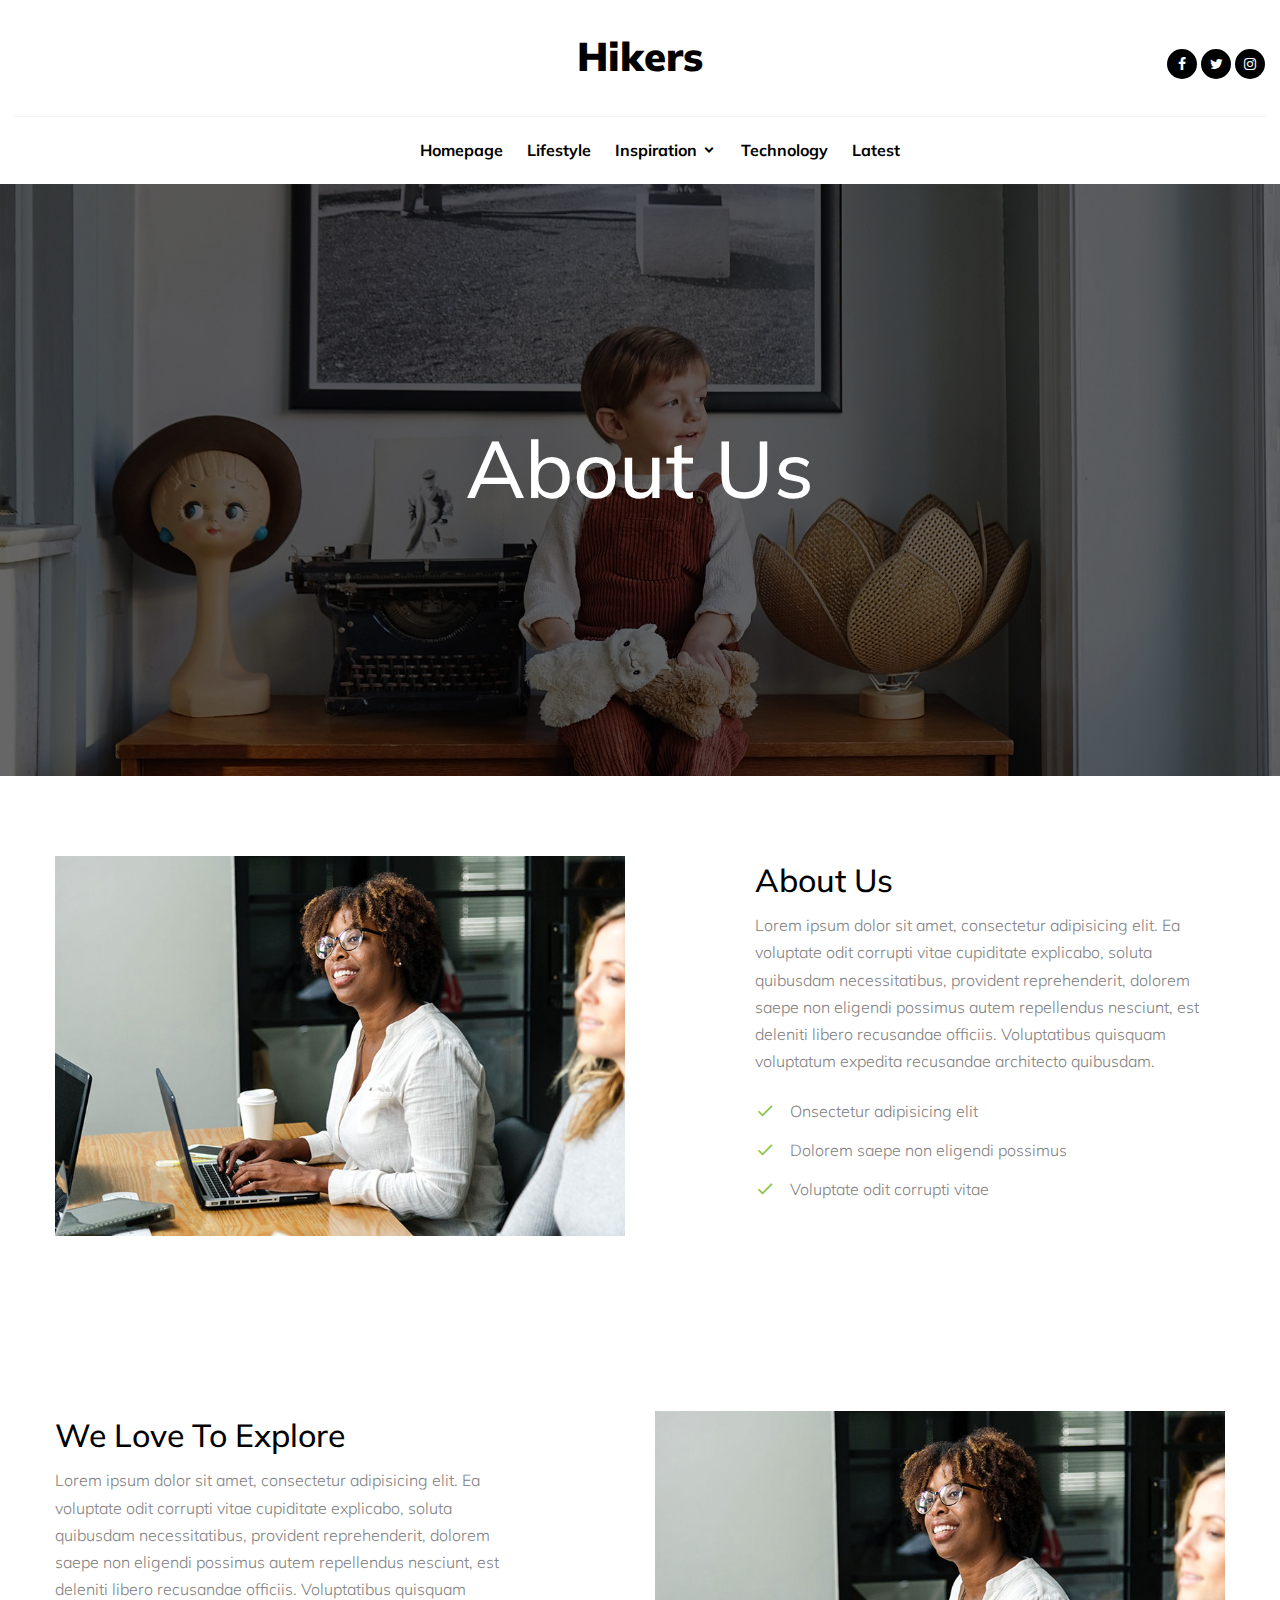
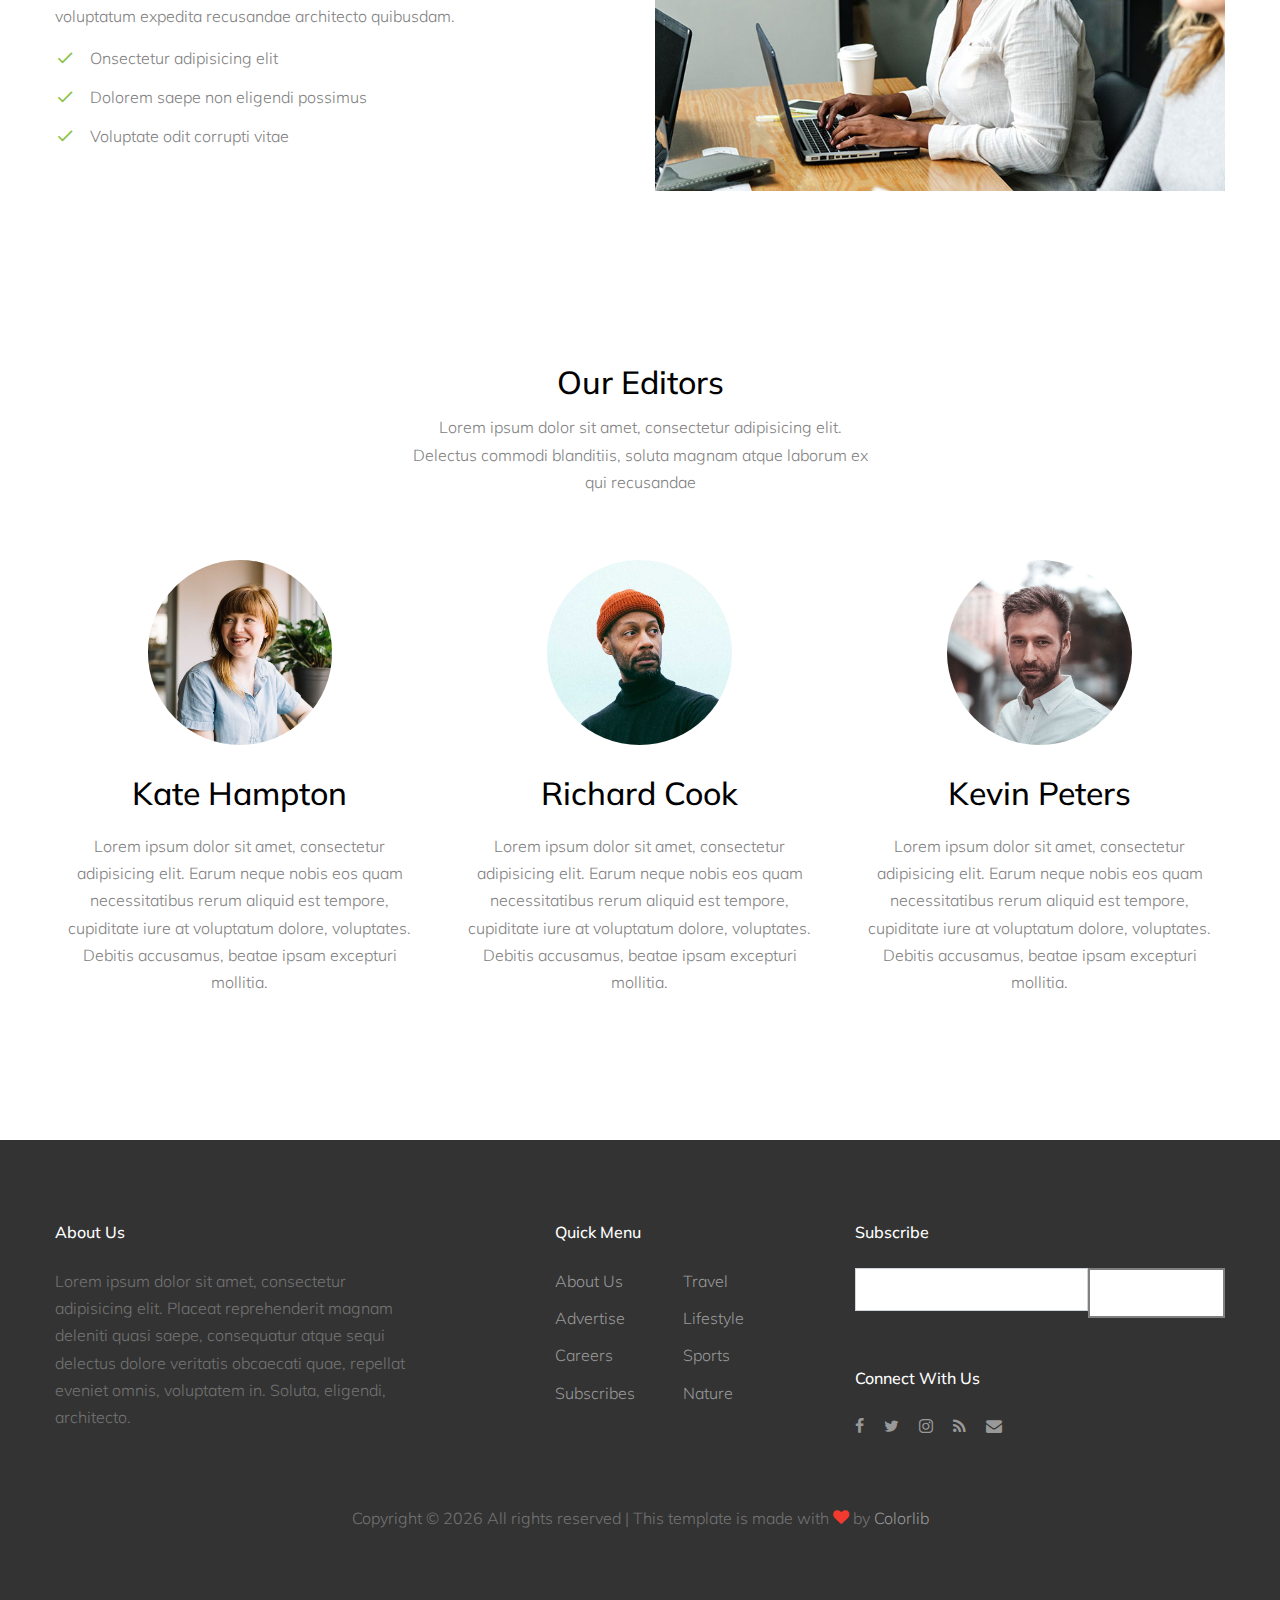
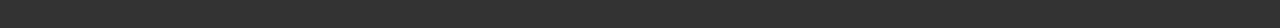
==== about.html @ ea0109ce "initial commit" ====
<!DOCTYPE html>
<html lang="en">
  <head>
    <title>Hikers Blog &mdash; Colorlib Website Template</title>
    <meta charset="utf-8">
    <meta name="viewport" content="width=device-width, initial-scale=1, shrink-to-fit=no">

    <link href="https://fonts.googleapis.com/css?family=Muli:300,400,700|Playfair+Display:400,700,900" rel="stylesheet">

    <link rel="stylesheet" href="fonts/icomoon/style.css">
    <link rel="stylesheet" href="css/bootstrap.min.css">
    <link rel="stylesheet" href="css/magnific-popup.css">
    <link rel="stylesheet" href="css/jquery-ui.css">
    <link rel="stylesheet" href="css/owl.carousel.min.css">
    <link rel="stylesheet" href="css/owl.theme.default.min.css">
    <link rel="stylesheet" href="css/bootstrap-datepicker.css">
    <link rel="stylesheet" href="fonts/flaticon/font/flaticon.css">
    <link rel="stylesheet" href="css/aos.css">

    <link rel="stylesheet" href="css/style.css">
  </head>
  <body>
  
  <div class="site-wrap">

    <div class="site-mobile-menu">
      <div class="site-mobile-menu-header">
        <div class="site-mobile-menu-close mt-3">
          <span class="icon-close2 js-menu-toggle"></span>
        </div>
      </div>
      <div class="site-mobile-menu-body"></div>
    </div>
    
    <header class="site-navbar pt-3" role="banner">
      <div class="container-fluid">
        <div class="row align-items-center">

          <div class="col-6 col-xl-6 logo">
            <h1 class="mb-0"><a href="index.html" class="text-black h2 mb-0">Hikers</a></h1>
          </div>
          
          <div class="col-6 mr-auto py-3 text-right" style="position: relative; top: 3px;">
            <div class="social-icons d-inline">
              <a href="#"><span class="icon-facebook"></span></a>
              <a href="#"><span class="icon-twitter"></span></a>
              <a href="#"><span class="icon-instagram"></span></a>
            </div>
            <a href="#" class="site-menu-toggle js-menu-toggle text-black d-inline-block d-xl-none"><span class="icon-menu h3"></span></a></div>
          </div>
          
          <div class="col-12 d-none d-xl-block border-top">
            <nav class="site-navigation text-center " role="navigation">

              <ul class="site-menu js-clone-nav mx-auto d-none d-lg-block mb-0">
                <li><a href="index.html">Homepage</a></li>
                <li><a href="category.html">Lifestyle</a></li>
                <li class="has-children">
                  <a href="category.html">Inspiration</a>
                  <ul class="dropdown">
                    <li><a href="category.html">Architect</a></li>
                    <li><a href="category.html">Minimal</a></li>
                    <li><a href="category.html">Interior</a></li>
                    <li><a href="category.html">Furniture</a></li>
                  </ul>
                </li>
                <li><a href="category.html">Technology</a></li>
                <li><a href="category.html">Latest</a></li>
              </ul>
            </nav>
          </div>
        </div>

      </div>
    </header>


    <div class="site-cover site-cover-sm same-height overlay single-page" style="background-image: url('images/hero_1.jpg');">
      <div class="container">
        <div class="row same-height justify-content-center">
          <div class="col-md-12 col-lg-10">
            <div class="post-entry text-center">
              <h1 class="mb-4">About Us</h1>
            </div>
          </div>
        </div>
      </div>
    </div>
    
    <div class="site-section">
      <div class="container">
        <div class="row">
          <div class="col-md-6">
            <img src="images/img_1.jpg" alt="Image" class="img-fluid">
          </div>
          <div class="col-md-5 ml-auto">
            <h2>About Us</h2>
            <p class="mb-4">Lorem ipsum dolor sit amet, consectetur adipisicing elit. Ea voluptate odit corrupti vitae cupiditate explicabo, soluta quibusdam necessitatibus, provident reprehenderit, dolorem saepe non eligendi possimus autem repellendus nesciunt, est deleniti libero recusandae officiis. Voluptatibus quisquam voluptatum expedita recusandae architecto quibusdam.</p>
            
            <ul class="ul-check list-unstyled success">
              <li>Onsectetur adipisicing elit</li>
              <li>Dolorem saepe non eligendi possimus</li>
              <li>Voluptate odit corrupti vitae</li>
            </ul>
          </div>
        </div>
      </div>
    </div>

    <div class="site-section">
      <div class="container">
        <div class="row">
          <div class="col-md-6 order-md-2">
            <img src="images/img_1.jpg" alt="Image" class="img-fluid">
          </div>
          <div class="col-md-5 mr-auto order-md-1">
            <h2>We Love To Explore</h2>
            <p>Lorem ipsum dolor sit amet, consectetur adipisicing elit. Ea voluptate odit corrupti vitae cupiditate explicabo, soluta quibusdam necessitatibus, provident reprehenderit, dolorem saepe non eligendi possimus autem repellendus nesciunt, est deleniti libero recusandae officiis. Voluptatibus quisquam voluptatum expedita recusandae architecto quibusdam.</p>
            <ul class="ul-check list-unstyled success">
              <li>Onsectetur adipisicing elit</li>
              <li>Dolorem saepe non eligendi possimus</li>
              <li>Voluptate odit corrupti vitae</li>
            </ul>
          </div>
        </div>
      </div>
    </div>

    <div class="site-section">
      <div class="container">
        <div class="row mb-5 justify-content-center">
          <div class="col-md-5 text-center">
            <h2>Our Editors</h2>
            <p>Lorem ipsum dolor sit amet, consectetur adipisicing elit. Delectus commodi blanditiis, soluta magnam atque laborum ex qui recusandae</p>
          </div>
        </div>
        <div class="row">
          <div class="col-md-6 col-lg-4 mb-5 text-center">
            <img src="images/person_1.jpg" alt="Image" class="img-fluid w-50 rounded-circle mb-4">
            <h2 class="mb-3">Kate Hampton</h2>
            <p>Lorem ipsum dolor sit amet, consectetur adipisicing elit. Earum neque nobis eos quam necessitatibus rerum aliquid est tempore, cupiditate iure at voluptatum dolore, voluptates. Debitis accusamus, beatae ipsam excepturi mollitia.</p>
          </div>

          <div class="col-md-6 col-lg-4 mb-5 text-center">
            <img src="images/person_2.jpg" alt="Image" class="img-fluid w-50 rounded-circle mb-4">
            <h2 class="mb-3">Richard Cook</h2>
            <p>Lorem ipsum dolor sit amet, consectetur adipisicing elit. Earum neque nobis eos quam necessitatibus rerum aliquid est tempore, cupiditate iure at voluptatum dolore, voluptates. Debitis accusamus, beatae ipsam excepturi mollitia.</p>
          </div>

          <div class="col-md-6 col-lg-4 mb-5 text-center">
            <img src="images/person_3.jpg" alt="Image" class="img-fluid w-50 rounded-circle mb-4">
            <h2 class="mb-3">Kevin Peters</h2>
            <p>Lorem ipsum dolor sit amet, consectetur adipisicing elit. Earum neque nobis eos quam necessitatibus rerum aliquid est tempore, cupiditate iure at voluptatum dolore, voluptates. Debitis accusamus, beatae ipsam excepturi mollitia.</p>
          </div>
        </div>
      </div>
    </div>
    
    <div class="site-footer">
      <div class="container">
        <div class="row mb-5">
          <div class="col-md-4">
            <h3 class="footer-heading mb-4">About Us</h3>
            <p>Lorem ipsum dolor sit amet, consectetur adipisicing elit. Placeat reprehenderit magnam deleniti quasi saepe, consequatur atque sequi delectus dolore veritatis obcaecati quae, repellat eveniet omnis, voluptatem in. Soluta, eligendi, architecto.</p>
          </div>
          <div class="col-md-3 ml-auto">
            <h3 class="footer-heading mb-4">Quick Menu</h3>
            <ul class="list-unstyled float-left mr-5">
              <li><a href="#">About Us</a></li>
              <li><a href="#">Advertise</a></li>
              <li><a href="#">Careers</a></li>
              <li><a href="#">Subscribes</a></li>
            </ul>
            <ul class="list-unstyled float-left">
              <li><a href="#">Travel</a></li>
              <li><a href="#">Lifestyle</a></li>
              <li><a href="#">Sports</a></li>
              <li><a href="#">Nature</a></li>
            </ul>
          </div>
          <div class="col-md-4">
            <div class="mb-5">
              <h3 class="footer-heading mb-4">Subscribe</h3>
              <form action="" method="post" class="form-footer-subscribe">
                <div class="form-group d-flex">
                  <input type="text" class="form-control">
                  <input type="submit" class="btn btn-primary text-white" value="Subscribe">
                </div>
              </form>
            </div>

            <div>
              <h3 class="footer-heading mb-4">Connect With Us</h3>
              <p>
                <a href="#"><span class="icon-facebook pt-2 pr-2 pb-2 pl-0"></span></a>
                <a href="#"><span class="icon-twitter p-2"></span></a>
                <a href="#"><span class="icon-instagram p-2"></span></a>
                <a href="#"><span class="icon-rss p-2"></span></a>
                <a href="#"><span class="icon-envelope p-2"></span></a>
              </p>
            </div>
          </div>
        </div>
        <div class="row">
          <div class="col-12 text-center">
            <p>
              <!-- Link back to Colorlib can't be removed. Template is licensed under CC BY 3.0. -->
              Copyright &copy; <script>document.write(new Date().getFullYear());</script> All rights reserved | This template is made with <i class="icon-heart text-danger" aria-hidden="true"></i> by <a href="https://colorlib.com" target="_blank" >Colorlib</a>
              <!-- Link back to Colorlib can't be removed. Template is licensed under CC BY 3.0. -->
              </p>
          </div>
        </div>
      </div>
    </div>
    
  </div>

  <script src="js/jquery-3.3.1.min.js"></script>
  <script src="js/jquery-migrate-3.0.1.min.js"></script>
  <script src="js/jquery-ui.js"></script>
  <script src="js/popper.min.js"></script>
  <script src="js/bootstrap.min.js"></script>
  <script src="js/owl.carousel.min.js"></script>
  <script src="js/jquery.stellar.min.js"></script>
  <script src="js/jquery.countdown.min.js"></script>
  <script src="js/jquery.magnific-popup.min.js"></script>
  <script src="js/bootstrap-datepicker.min.js"></script>
  <script src="js/aos.js"></script>

  <script src="js/main.js"></script>
    
  </body>
</html>
---- fonts/icomoon/style.css ----
@font-face {
  font-family: 'icomoon';
  src:  url('fonts/icomoon.eot?10si43');
  src:  url('fonts/icomoon.eot?10si43#iefix') format('embedded-opentype'),
    url('fonts/icomoon.ttf?10si43') format('truetype'),
    url('fonts/icomoon.woff?10si43') format('woff'),
    url('fonts/icomoon.svg?10si43#icomoon') format('svg');
  font-weight: normal;
  font-style: normal;
}

[class^="icon-"], [class*=" icon-"] {
  /* use !important to prevent issues with browser extensions that change fonts */
  font-family: 'icomoon' !important;
  speak: none;
  font-style: normal;
  font-weight: normal;
  font-variant: normal;
  text-transform: none;
  line-height: 1;

  /* Better Font Rendering =========== */
  -webkit-font-smoothing: antialiased;
  -moz-osx-font-smoothing: grayscale;
}

.icon-asterisk:before {
  content: "\f069";
}
.icon-plus:before {
  content: "\f067";
}
.icon-question:before {
  content: "\f128";
}
.icon-minus:before {
  content: "\f068";
}
.icon-glass:before {
  content: "\f000";
}
.icon-music:before {
  content: "\f001";
}
.icon-search:before {
  content: "\f002";
}
.icon-envelope-o:before {
  content: "\f003";
}
.icon-heart:before {
  content: "\f004";
}
.icon-star:before {
  content: "\f005";
}
.icon-star-o:before {
  content: "\f006";
}
.icon-user:before {
  content: "\f007";
}
.icon-film:before {
  content: "\f008";
}
.icon-th-large:before {
  content: "\f009";
}
.icon-th:before {
  content: "\f00a";
}
.icon-th-list:before {
  content: "\f00b";
}
.icon-check:before {
  content: "\f00c";
}
.icon-close:before {
  content: "\f00d";
}
.icon-remove:before {
  content: "\f00d";
}
.icon-times:before {
  content: "\f00d";
}
.icon-search-plus:before {
  content: "\f00e";
}
.icon-search-minus:before {
  content: "\f010";
}
.icon-power-off:before {
  content: "\f011";
}
.icon-signal:before {
  content: "\f012";
}
.icon-cog:before {
  content: "\f013";
}
.icon-gear:before {
  content: "\f013";
}
.icon-trash-o:before {
  content: "\f014";
}
.icon-home:before {
  content: "\f015";
}
.icon-file-o:before {
  content: "\f016";
}
.icon-clock-o:before {
  content: "\f017";
}
.icon-road:before {
  content: "\f018";
}
.icon-download:before {
  content: "\f019";
}
.icon-arrow-circle-o-down:before {
  content: "\f01a";
}
.icon-arrow-circle-o-up:before {
  content: "\f01b";
}
.icon-inbox:before {
  content: "\f01c";
}
.icon-play-circle-o:before {
  content: "\f01d";
}
.icon-repeat:before {
  content: "\f01e";
}
.icon-rotate-right:before {
  content: "\f01e";
}
.icon-refresh:before {
  content: "\f021";
}
.icon-list-alt:before {
  content: "\f022";
}
.icon-lock:before {
  content: "\f023";
}
.icon-flag:before {
  content: "\f024";
}
.icon-headphones:before {
  content: "\f025";
}
.icon-volume-off:before {
  content: "\f026";
}
.icon-volume-down:before {
  content: "\f027";
}
.icon-volume-up:before {
  content: "\f028";
}
.icon-qrcode:before {
  content: "\f029";
}
.icon-barcode:before {
  content: "\f02a";
}
.icon-tag:before {
  content: "\f02b";
}
.icon-tags:before {
  content: "\f02c";
}
.icon-book:before {
  content: "\f02d";
}
.icon-bookmark:before {
  content: "\f02e";
}
.icon-print:before {
  content: "\f02f";
}
.icon-camera:before {
  content: "\f030";
}
.icon-font:before {
  content: "\f031";
}
.icon-bold:before {
  content: "\f032";
}
.icon-italic:before {
  content: "\f033";
}
.icon-text-height:before {
  content: "\f034";
}
.icon-text-width:before {
  content: "\f035";
}
.icon-align-left:before {
  content: "\f036";
}
.icon-align-center:before {
  content: "\f037";
}
.icon-align-right:before {
  content: "\f038";
}
.icon-align-justify:before {
  content: "\f039";
}
.icon-list:before {
  content: "\f03a";
}
.icon-dedent:before {
  content: "\f03b";
}
.icon-outdent:before {
  content: "\f03b";
}
.icon-indent:before {
  content: "\f03c";
}
.icon-video-camera:before {
  content: "\f03d";
}
.icon-image:before {
  content: "\f03e";
}
.icon-photo:before {
  content: "\f03e";
}
.icon-picture-o:before {
  content: "\f03e";
}
.icon-pencil:before {
  content: "\f040";
}
.icon-map-marker:before {
  content: "\f041";
}
.icon-adjust:before {
  content: "\f042";
}
.icon-tint:before {
  content: "\f043";
}
.icon-edit:before {
  content: "\f044";
}
.icon-pencil-square-o:before {
  content: "\f044";
}
.icon-share-square-o:before {
  content: "\f045";
}
.icon-check-square-o:before {
  content: "\f046";
}
.icon-arrows:before {
  content: "\f047";
}
.icon-step-backward:before {
  content: "\f048";
}
.icon-fast-backward:before {
  content: "\f049";
}
.icon-backward:before {
  content: "\f04a";
}
.icon-play:before {
  content: "\f04b";
}
.icon-pause:before {
  content: "\f04c";
}
.icon-stop:before {
  content: "\f04d";
}
.icon-forward:before {
  content: "\f04e";
}
.icon-fast-forward:before {
  content: "\f050";
}
.icon-step-forward:before {
  content: "\f051";
}
.icon-eject:before {
  content: "\f052";
}
.icon-chevron-left:before {
  content: "\f053";
}
.icon-chevron-right:before {
  content: "\f054";
}
.icon-plus-circle:before {
  content: "\f055";
}
.icon-minus-circle:before {
  content: "\f056";
}
.icon-times-circle:before {
  content: "\f057";
}
.icon-check-circle:before {
  content: "\f058";
}
.icon-question-circle:before {
  content: "\f059";
}
.icon-info-circle:before {
  content: "\f05a";
}
.icon-crosshairs:before {
  content: "\f05b";
}
.icon-times-circle-o:before {
  content: "\f05c";
}
.icon-check-circle-o:before {
  content: "\f05d";
}
.icon-ban:before {
  content: "\f05e";
}
.icon-arrow-left:before {
  content: "\f060";
}
.icon-arrow-right:before {
  content: "\f061";
}
.icon-arrow-up:before {
  content: "\f062";
}
.icon-arrow-down:before {
  content: "\f063";
}
.icon-mail-forward:before {
  content: "\f064";
}
.icon-share:before {
  content: "\f064";
}
.icon-expand:before {
  content: "\f065";
}
.icon-compress:before {
  content: "\f066";
}
.icon-exclamation-circle:before {
  content: "\f06a";
}
.icon-gift:before {
  content: "\f06b";
}
.icon-leaf:before {
  content: "\f06c";
}
.icon-fire:before {
  content: "\f06d";
}
.icon-eye:before {
  content: "\f06e";
}
.icon-eye-slash:before {
  content: "\f070";
}
.icon-exclamation-triangle:before {
  content: "\f071";
}
.icon-warning:before {
  content: "\f071";
}
.icon-plane:before {
  content: "\f072";
}
.icon-calendar:before {
  content: "\f073";
}
.icon-random:before {
  content: "\f074";
}
.icon-comment:before {
  content: "\f075";
}
.icon-magnet:before {
  content: "\f076";
}
.icon-chevron-up:before {
  content: "\f077";
}
.icon-chevron-down:before {
  content: "\f078";
}
.icon-retweet:before {
  content: "\f079";
}
.icon-shopping-cart:before {
  content: "\f07a";
}
.icon-folder:before {
  content: "\f07b";
}
.icon-folder-open:before {
  content: "\f07c";
}
.icon-arrows-v:before {
  content: "\f07d";
}
.icon-arrows-h:before {
  content: "\f07e";
}
.icon-bar-chart:before {
  content: "\f080";
}
.icon-bar-chart-o:before {
  content: "\f080";
}
.icon-twitter-square:before {
  content: "\f081";
}
.icon-facebook-square:before {
  content: "\f082";
}
.icon-camera-retro:before {
  content: "\f083";
}
.icon-key:before {
  content: "\f084";
}
.icon-cogs:before {
  content: "\f085";
}
.icon-gears:before {
  content: "\f085";
}
.icon-comments:before {
  content: "\f086";
}
.icon-thumbs-o-up:before {
  content: "\f087";
}
.icon-thumbs-o-down:before {
  content: "\f088";
}
.icon-star-half:before {
  content: "\f089";
}
.icon-heart-o:before {
  content: "\f08a";
}
.icon-sign-out:before {
  content: "\f08b";
}
.icon-linkedin-square:before {
  content: "\f08c";
}
.icon-thumb-tack:before {
  content: "\f08d";
}
.icon-external-link:before {
  content: "\f08e";
}
.icon-sign-in:before {
  content: "\f090";
}
.icon-trophy:before {
  content: "\f091";
}
.icon-github-square:before {
  content: "\f092";
}
.icon-upload:before {
  content: "\f093";
}
.icon-lemon-o:before {
  content: "\f094";
}
.icon-phone:before {
  content: "\f095";
}
.icon-square-o:before {
  content: "\f096";
}
.icon-bookmark-o:before {
  content: "\f097";
}
.icon-phone-square:before {
  content: "\f098";
}
.icon-twitter:before {
  content: "\f099";
}
.icon-facebook:before {
  content: "\f09a";
}
.icon-facebook-f:before {
  content: "\f09a";
}
.icon-github:before {
  content: "\f09b";
}
.icon-unlock:before {
  content: "\f09c";
}
.icon-credit-card:before {
  content: "\f09d";
}
.icon-feed:before {
  content: "\f09e";
}
.icon-rss:before {
  content: "\f09e";
}
.icon-hdd-o:before {
  content: "\f0a0";
}
.icon-bullhorn:before {
  content: "\f0a1";
}
.icon-bell-o:before {
  content: "\f0a2";
}
.icon-certificate:before {
  content: "\f0a3";
}
.icon-hand-o-right:before {
  content: "\f0a4";
}
.icon-hand-o-left:before {
  content: "\f0a5";
}
.icon-hand-o-up:before {
  content: "\f0a6";
}
.icon-hand-o-down:before {
  content: "\f0a7";
}
.icon-arrow-circle-left:before {
  content: "\f0a8";
}
.icon-arrow-circle-right:before {
  content: "\f0a9";
}
.icon-arrow-circle-up:before {
  content: "\f0aa";
}
.icon-arrow-circle-down:before {
  content: "\f0ab";
}
.icon-globe:before {
  content: "\f0ac";
}
.icon-wrench:before {
  content: "\f0ad";
}
.icon-tasks:before {
  content: "\f0ae";
}
.icon-filter:before {
  content: "\f0b0";
}
.icon-briefcase:before {
  content: "\f0b1";
}
.icon-arrows-alt:before {
  content: "\f0b2";
}
.icon-group:before {
  content: "\f0c0";
}
.icon-users:before {
  content: "\f0c0";
}
.icon-chain:before {
  content: "\f0c1";
}
.icon-link:before {
  content: "\f0c1";
}
.icon-cloud:before {
  content: "\f0c2";
}
.icon-flask:before {
  content: "\f0c3";
}
.icon-cut:before {
  content: "\f0c4";
}
.icon-scissors:before {
  content: "\f0c4";
}
.icon-copy:before {
  content: "\f0c5";
}
.icon-files-o:before {
  content: "\f0c5";
}
.icon-paperclip:before {
  content: "\f0c6";
}
.icon-floppy-o:before {
  content: "\f0c7";
}
.icon-save:before {
  content: "\f0c7";
}
.icon-square:before {
  content: "\f0c8";
}
.icon-bars:before {
  content: "\f0c9";
}
.icon-navicon:before {
  content: "\f0c9";
}
.icon-reorder:before {
  content: "\f0c9";
}
.icon-list-ul:before {
  content: "\f0ca";
}
.icon-list-ol:before {
  content: "\f0cb";
}
.icon-strikethrough:before {
  content: "\f0cc";
}
.icon-underline:before {
  content: "\f0cd";
}
.icon-table:before {
  content: "\f0ce";
}
.icon-magic:before {
  content: "\f0d0";
}
.icon-truck:before {
  content: "\f0d1";
}
.icon-pinterest:before {
  content: "\f0d2";
}
.icon-pinterest-square:before {
  content: "\f0d3";
}
.icon-google-plus-square:before {
  content: "\f0d4";
}
.icon-google-plus:before {
  content: "\f0d5";
}
.icon-money:before {
  content: "\f0d6";
}
.icon-caret-down:before {
  content: "\f0d7";
}
.icon-caret-up:before {
  content: "\f0d8";
}
.icon-caret-left:before {
  content: "\f0d9";
}
.icon-caret-right:before {
  content: "\f0da";
}
.icon-columns:before {
  content: "\f0db";
}
.icon-sort:before {
  content: "\f0dc";
}
.icon-unsorted:before {
  content: "\f0dc";
}
.icon-sort-desc:before {
  content: "\f0dd";
}
.icon-sort-down:before {
  content: "\f0dd";
}
.icon-sort-asc:before {
  content: "\f0de";
}
.icon-sort-up:before {
  content: "\f0de";
}
.icon-envelope:before {
  content: "\f0e0";
}
.icon-linkedin:before {
  content: "\f0e1";
}
.icon-rotate-left:before {
  content: "\f0e2";
}
.icon-undo:before {
  content: "\f0e2";
}
.icon-gavel:before {
  content: "\f0e3";
}
.icon-legal:before {
  content: "\f0e3";
}
.icon-dashboard:before {
  content: "\f0e4";
}
.icon-tachometer:before {
  content: "\f0e4";
}
.icon-comment-o:before {
  content: "\f0e5";
}
.icon-comments-o:before {
  content: "\f0e6";
}
.icon-bolt:before {
  content: "\f0e7";
}
.icon-flash:before {
  content: "\f0e7";
}
.icon-sitemap:before {
  content: "\f0e8";
}
.icon-umbrella:before {
  content: "\f0e9";
}
.icon-clipboard:before {
  content: "\f0ea";
}
.icon-paste:before {
  content: "\f0ea";
}
.icon-lightbulb-o:before {
  content: "\f0eb";
}
.icon-exchange:before {
  content: "\f0ec";
}
.icon-cloud-download:before {
  content: "\f0ed";
}
.icon-cloud-upload:before {
  content: "\f0ee";
}
.icon-user-md:before {
  content: "\f0f0";
}
.icon-stethoscope:before {
  content: "\f0f1";
}
.icon-suitcase:before {
  content: "\f0f2";
}
.icon-bell:before {
  content: "\f0f3";
}
.icon-coffee:before {
  content: "\f0f4";
}
.icon-cutlery:before {
  content: "\f0f5";
}
.icon-file-text-o:before {
  content: "\f0f6";
}
.icon-building-o:before {
  content: "\f0f7";
}
.icon-hospital-o:before {
  content: "\f0f8";
}
.icon-ambulance:before {
  content: "\f0f9";
}
.icon-medkit:before {
  content: "\f0fa";
}
.icon-fighter-jet:before {
  content: "\f0fb";
}
.icon-beer:before {
  content: "\f0fc";
}
.icon-h-square:before {
  content: "\f0fd";
}
.icon-plus-square:before {
  content: "\f0fe";
}
.icon-angle-double-left:before {
  content: "\f100";
}
.icon-angle-double-right:before {
  content: "\f101";
}
.icon-angle-double-up:before {
  content: "\f102";
}
.icon-angle-double-down:before {
  content: "\f103";
}
.icon-angle-left:before {
  content: "\f104";
}
.icon-angle-right:before {
  content: "\f105";
}
.icon-angle-up:before {
  content: "\f106";
}
.icon-angle-down:before {
  content: "\f107";
}
.icon-desktop:before {
  content: "\f108";
}
.icon-laptop:before {
  content: "\f109";
}
.icon-tablet:before {
  content: "\f10a";
}
.icon-mobile:before {
  content: "\f10b";
}
.icon-mobile-phone:before {
  content: "\f10b";
}
.icon-circle-o:before {
  content: "\f10c";
}
.icon-quote-left:before {
  content: "\f10d";
}
.icon-quote-right:before {
  content: "\f10e";
}
.icon-spinner:before {
  content: "\f110";
}
.icon-circle:before {
  content: "\f111";
}
.icon-mail-reply:before {
  content: "\f112";
}
.icon-reply:before {
  content: "\f112";
}
.icon-github-alt:before {
  content: "\f113";
}
.icon-folder-o:before {
  content: "\f114";
}
.icon-folder-open-o:before {
  content: "\f115";
}
.icon-smile-o:before {
  content: "\f118";
}
.icon-frown-o:before {
  content: "\f119";
}
.icon-meh-o:before {
  content: "\f11a";
}
.icon-gamepad:before {
  content: "\f11b";
}
.icon-keyboard-o:before {
  content: "\f11c";
}
.icon-flag-o:before {
  content: "\f11d";
}
.icon-flag-checkered:before {
  content: "\f11e";
}
.icon-terminal:before {
  content: "\f120";
}
.icon-code:before {
  content: "\f121";
}
.icon-mail-reply-all:before {
  content: "\f122";
}
.icon-reply-all:before {
  content: "\f122";
}
.icon-star-half-empty:before {
  content: "\f123";
}
.icon-star-half-full:before {
  content: "\f123";
}
.icon-star-half-o:before {
  content: "\f123";
}
.icon-location-arrow:before {
  content: "\f124";
}
.icon-crop:before {
  content: "\f125";
}
.icon-code-fork:before {
  content: "\f126";
}
.icon-chain-broken:before {
  content: "\f127";
}
.icon-unlink:before {
  content: "\f127";
}
.icon-info:before {
  content: "\f129";
}
.icon-exclamation:before {
  content: "\f12a";
}
.icon-superscript:before {
  content: "\f12b";
}
.icon-subscript:before {
  content: "\f12c";
}
.icon-eraser:before {
  content: "\f12d";
}
.icon-puzzle-piece:before {
  content: "\f12e";
}
.icon-microphone:before {
  content: "\f130";
}
.icon-microphone-slash:before {
  content: "\f131";
}
.icon-shield:before {
  content: "\f132";
}
.icon-calendar-o:before {
  content: "\f133";
}
.icon-fire-extinguisher:before {
  content: "\f134";
}
.icon-rocket:before {
  content: "\f135";
}
.icon-maxcdn:before {
  content: "\f136";
}
.icon-chevron-circle-left:before {
  content: "\f137";
}
.icon-chevron-circle-right:before {
  content: "\f138";
}
.icon-chevron-circle-up:before {
  content: "\f139";
}
.icon-chevron-circle-down:before {
  content: "\f13a";
}
.icon-html5:before {
  content: "\f13b";
}
.icon-css3:before {
  content: "\f13c";
}
.icon-anchor:before {
  content: "\f13d";
}
.icon-unlock-alt:before {
  content: "\f13e";
}
.icon-bullseye:before {
  content: "\f140";
}
.icon-ellipsis-h:before {
  content: "\f141";
}
.icon-ellipsis-v:before {
  content: "\f142";
}
.icon-rss-square:before {
  content: "\f143";
}
.icon-play-circle:before {
  content: "\f144";
}
.icon-ticket:before {
  content: "\f145";
}
.icon-minus-square:before {
  content: "\f146";
}
.icon-minus-square-o:before {
  content: "\f147";
}
.icon-level-up:before {
  content: "\f148";
}
.icon-level-down:before {
  content: "\f149";
}
.icon-check-square:before {
  content: "\f14a";
}
.icon-pencil-square:before {
  content: "\f14b";
}
.icon-external-link-square:before {
  content: "\f14c";
}
.icon-share-square:before {
  content: "\f14d";
}
.icon-compass:before {
  content: "\f14e";
}
.icon-caret-square-o-down:before {
  content: "\f150";
}
.icon-toggle-down:before {
  content: "\f150";
}
.icon-caret-square-o-up:before {
  content: "\f151";
}
.icon-toggle-up:before {
  content: "\f151";
}
.icon-caret-square-o-right:before {
  content: "\f152";
}
.icon-toggle-right:before {
  content: "\f152";
}
.icon-eur:before {
  content: "\f153";
}
.icon-euro:before {
  content: "\f153";
}
.icon-gbp:before {
  content: "\f154";
}
.icon-dollar:before {
  content: "\f155";
}
.icon-usd:before {
  content: "\f155";
}
.icon-inr:before {
  content: "\f156";
}
.icon-rupee:before {
  content: "\f156";
}
.icon-cny:before {
  content: "\f157";
}
.icon-jpy:before {
  content: "\f157";
}
.icon-rmb:before {
  content: "\f157";
}
.icon-yen:before {
  content: "\f157";
}
.icon-rouble:before {
  content: "\f158";
}
.icon-rub:before {
  content: "\f158";
}
.icon-ruble:before {
  content: "\f158";
}
.icon-krw:before {
  content: "\f159";
}
.icon-won:before {
  content: "\f159";
}
.icon-bitcoin:before {
  content: "\f15a";
}
.icon-btc:before {
  content: "\f15a";
}
.icon-file:before {
  content: "\f15b";
}
.icon-file-text:before {
  content: "\f15c";
}
.icon-sort-alpha-asc:before {
  content: "\f15d";
}
.icon-sort-alpha-desc:before {
  content: "\f15e";
}
.icon-sort-amount-asc:before {
  content: "\f160";
}
.icon-sort-amount-desc:before {
  content: "\f161";
}
.icon-sort-numeric-asc:before {
  content: "\f162";
}
.icon-sort-numeric-desc:before {
  content: "\f163";
}
.icon-thumbs-up:before {
  content: "\f164";
}
.icon-thumbs-down:before {
  content: "\f165";
}
.icon-youtube-square:before {
  content: "\f166";
}
.icon-youtube:before {
  content: "\f167";
}
.icon-xing:before {
  content: "\f168";
}
.icon-xing-square:before {
  content: "\f169";
}
.icon-youtube-play:before {
  content: "\f16a";
}
.icon-dropbox:before {
  content: "\f16b";
}
.icon-stack-overflow:before {
  content: "\f16c";
}
.icon-instagram:before {
  content: "\f16d";
}
.icon-flickr:before {
  content: "\f16e";
}
.icon-adn:before {
  content: "\f170";
}
.icon-bitbucket:before {
  content: "\f171";
}
.icon-bitbucket-square:before {
  content: "\f172";
}
.icon-tumblr:before {
  content: "\f173";
}
.icon-tumblr-square:before {
  content: "\f174";
}
.icon-long-arrow-down:before {
  content: "\f175";
}
.icon-long-arrow-up:before {
  content: "\f176";
}
.icon-long-arrow-left:before {
  content: "\f177";
}
.icon-long-arrow-right:before {
  content: "\f178";
}
.icon-apple:before {
  content: "\f179";
}
.icon-windows:before {
  content: "\f17a";
}
.icon-android:before {
  content: "\f17b";
}
.icon-linux:before {
  content: "\f17c";
}
.icon-dribbble:before {
  content: "\f17d";
}
.icon-skype:before {
  content: "\f17e";
}
.icon-foursquare:before {
  content: "\f180";
}
.icon-trello:before {
  content: "\f181";
}
.icon-female:before {
  content: "\f182";
}
.icon-male:before {
  content: "\f183";
}
.icon-gittip:before {
  content: "\f184";
}
.icon-gratipay:before {
  content: "\f184";
}
.icon-sun-o:before {
  content: "\f185";
}
.icon-moon-o:before {
  content: "\f186";
}
.icon-archive:before {
  content: "\f187";
}
.icon-bug:before {
  content: "\f188";
}
.icon-vk:before {
  content: "\f189";
}
.icon-weibo:before {
  content: "\f18a";
}
.icon-renren:before {
  content: "\f18b";
}
.icon-pagelines:before {
  content: "\f18c";
}
.icon-stack-exchange:before {
  content: "\f18d";
}
.icon-arrow-circle-o-right:before {
  content: "\f18e";
}
.icon-arrow-circle-o-left:before {
  content: "\f190";
}
.icon-caret-square-o-left:before {
  content: "\f191";
}
.icon-toggle-left:before {
  content: "\f191";
}
.icon-dot-circle-o:before {
  content: "\f192";
}
.icon-wheelchair:before {
  content: "\f193";
}
.icon-vimeo-square:before {
  content: "\f194";
}
.icon-try:before {
  content: "\f195";
}
.icon-turkish-lira:before {
  content: "\f195";
}
.icon-plus-square-o:before {
  content: "\f196";
}
.icon-space-shuttle:before {
  content: "\f197";
}
.icon-slack:before {
  content: "\f198";
}
.icon-envelope-square:before {
  content: "\f199";
}
.icon-wordpress:before {
  content: "\f19a";
}
.icon-openid:before {
  content: "\f19b";
}
.icon-bank:before {
  content: "\f19c";
}
.icon-institution:before {
  content: "\f19c";
}
.icon-university:before {
  content: "\f19c";
}
.icon-graduation-cap:before {
  content: "\f19d";
}
.icon-mortar-board:before {
  content: "\f19d";
}
.icon-yahoo:before {
  content: "\f19e";
}
.icon-google:before {
  content: "\f1a0";
}
.icon-reddit:before {
  content: "\f1a1";
}
.icon-reddit-square:before {
  content: "\f1a2";
}
.icon-stumbleupon-circle:before {
  content: "\f1a3";
}
.icon-stumbleupon:before {
  content: "\f1a4";
}
.icon-delicious:before {
  content: "\f1a5";
}
.icon-digg:before {
  content: "\f1a6";
}
.icon-pied-piper-pp:before {
  content: "\f1a7";
}
.icon-pied-piper-alt:before {
  content: "\f1a8";
}
.icon-drupal:before {
  content: "\f1a9";
}
.icon-joomla:before {
  content: "\f1aa";
}
.icon-language:before {
  content: "\f1ab";
}
.icon-fax:before {
  content: "\f1ac";
}
.icon-building:before {
  content: "\f1ad";
}
.icon-child:before {
  content: "\f1ae";
}
.icon-paw:before {
  content: "\f1b0";
}
.icon-spoon:before {
  content: "\f1b1";
}
.icon-cube:before {
  content: "\f1b2";
}
.icon-cubes:before {
  content: "\f1b3";
}
.icon-behance:before {
  content: "\f1b4";
}
.icon-behance-square:before {
  content: "\f1b5";
}
.icon-steam:before {
  content: "\f1b6";
}
.icon-steam-square:before {
  content: "\f1b7";
}
.icon-recycle:before {
  content: "\f1b8";
}
.icon-automobile:before {
  content: "\f1b9";
}
.icon-car:before {
  content: "\f1b9";
}
.icon-cab:before {
  content: "\f1ba";
}
.icon-taxi:before {
  content: "\f1ba";
}
.icon-tree:before {
  content: "\f1bb";
}
.icon-spotify:before {
  content: "\f1bc";
}
.icon-deviantart:before {
  content: "\f1bd";
}
.icon-soundcloud:before {
  content: "\f1be";
}
.icon-database:before {
  content: "\f1c0";
}
.icon-file-pdf-o:before {
  content: "\f1c1";
}
.icon-file-word-o:before {
  content: "\f1c2";
}
.icon-file-excel-o:before {
  content: "\f1c3";
}
.icon-file-powerpoint-o:before {
  content: "\f1c4";
}
.icon-file-image-o:before {
  content: "\f1c5";
}
.icon-file-photo-o:before {
  content: "\f1c5";
}
.icon-file-picture-o:before {
  content: "\f1c5";
}
.icon-file-archive-o:before {
  content: "\f1c6";
}
.icon-file-zip-o:before {
  content: "\f1c6";
}
.icon-file-audio-o:before {
  content: "\f1c7";
}
.icon-file-sound-o:before {
  content: "\f1c7";
}
.icon-file-movie-o:before {
  content: "\f1c8";
}
.icon-file-video-o:before {
  content: "\f1c8";
}
.icon-file-code-o:before {
  content: "\f1c9";
}
.icon-vine:before {
  content: "\f1ca";
}
.icon-codepen:before {
  content: "\f1cb";
}
.icon-jsfiddle:before {
  content: "\f1cc";
}
.icon-life-bouy:before {
  content: "\f1cd";
}
.icon-life-buoy:before {
  content: "\f1cd";
}
.icon-life-ring:before {
  content: "\f1cd";
}
.icon-life-saver:before {
  content: "\f1cd";
}
.icon-support:before {
  content: "\f1cd";
}
.icon-circle-o-notch:before {
  content: "\f1ce";
}
.icon-ra:before {
  content: "\f1d0";
}
.icon-rebel:before {
  content: "\f1d0";
}
.icon-resistance:before {
  content: "\f1d0";
}
.icon-empire:before {
  content: "\f1d1";
}
.icon-ge:before {
  content: "\f1d1";
}
.icon-git-square:before {
  content: "\f1d2";
}
.icon-git:before {
  content: "\f1d3";
}
.icon-hacker-news:before {
  content: "\f1d4";
}
.icon-y-combinator-square:before {
  content: "\f1d4";
}
.icon-yc-square:before {
  content: "\f1d4";
}
.icon-tencent-weibo:before {
  content: "\f1d5";
}
.icon-qq:before {
  content: "\f1d6";
}
.icon-wechat:before {
  content: "\f1d7";
}
.icon-weixin:before {
  content: "\f1d7";
}
.icon-paper-plane:before {
  content: "\f1d8";
}
.icon-send:before {
  content: "\f1d8";
}
.icon-paper-plane-o:before {
  content: "\f1d9";
}
.icon-send-o:before {
  content: "\f1d9";
}
.icon-history:before {
  content: "\f1da";
}
.icon-circle-thin:before {
  content: "\f1db";
}
.icon-header:before {
  content: "\f1dc";
}
.icon-paragraph:before {
  content: "\f1dd";
}
.icon-sliders:before {
  content: "\f1de";
}
.icon-share-alt:before {
  content: "\f1e0";
}
.icon-share-alt-square:before {
  content: "\f1e1";
}
.icon-bomb:before {
  content: "\f1e2";
}
.icon-futbol-o:before {
  content: "\f1e3";
}
.icon-soccer-ball-o:before {
  content: "\f1e3";
}
.icon-tty:before {
  content: "\f1e4";
}
.icon-binoculars:before {
  content: "\f1e5";
}
.icon-plug:before {
  content: "\f1e6";
}
.icon-slideshare:before {
  content: "\f1e7";
}
.icon-twitch:before {
  content: "\f1e8";
}
.icon-yelp:before {
  content: "\f1e9";
}
.icon-newspaper-o:before {
  content: "\f1ea";
}
.icon-wifi:before {
  content: "\f1eb";
}
.icon-calculator:before {
  content: "\f1ec";
}
.icon-paypal:before {
  content: "\f1ed";
}
.icon-google-wallet:before {
  content: "\f1ee";
}
.icon-cc-visa:before {
  content: "\f1f0";
}
.icon-cc-mastercard:before {
  content: "\f1f1";
}
.icon-cc-discover:before {
  content: "\f1f2";
}
.icon-cc-amex:before {
  content: "\f1f3";
}
.icon-cc-paypal:before {
  content: "\f1f4";
}
.icon-cc-stripe:before {
  content: "\f1f5";
}
.icon-bell-slash:before {
  content: "\f1f6";
}
.icon-bell-slash-o:before {
  content: "\f1f7";
}
.icon-trash:before {
  content: "\f1f8";
}
.icon-copyright:before {
  content: "\f1f9";
}
.icon-at:before {
  content: "\f1fa";
}
.icon-eyedropper:before {
  content: "\f1fb";
}
.icon-paint-brush:before {
  content: "\f1fc";
}
.icon-birthday-cake:before {
  content: "\f1fd";
}
.icon-area-chart:before {
  content: "\f1fe";
}
.icon-pie-chart:before {
  content: "\f200";
}
.icon-line-chart:before {
  content: "\f201";
}
.icon-lastfm:before {
  content: "\f202";
}
.icon-lastfm-square:before {
  content: "\f203";
}
.icon-toggle-off:before {
  content: "\f204";
}
.icon-toggle-on:before {
  content: "\f205";
}
.icon-bicycle:before {
  content: "\f206";
}
.icon-bus:before {
  content: "\f207";
}
.icon-ioxhost:before {
  content: "\f208";
}
.icon-angellist:before {
  content: "\f209";
}
.icon-cc:before {
  content: "\f20a";
}
.icon-ils:before {
  content: "\f20b";
}
.icon-shekel:before {
  content: "\f20b";
}
.icon-sheqel:before {
  content: "\f20b";
}
.icon-meanpath:before {
  content: "\f20c";
}
.icon-buysellads:before {
  content: "\f20d";
}
.icon-connectdevelop:before {
  content: "\f20e";
}
.icon-dashcube:before {
  content: "\f210";
}
.icon-forumbee:before {
  content: "\f211";
}
.icon-leanpub:before {
  content: "\f212";
}
.icon-sellsy:before {
  content: "\f213";
}
.icon-shirtsinbulk:before {
  content: "\f214";
}
.icon-simplybuilt:before {
  content: "\f215";
}
.icon-skyatlas:before {
  content: "\f216";
}
.icon-cart-plus:before {
  content: "\f217";
}
.icon-cart-arrow-down:before {
  content: "\f218";
}
.icon-diamond:before {
  content: "\f219";
}
.icon-ship:before {
  content: "\f21a";
}
.icon-user-secret:before {
  content: "\f21b";
}
.icon-motorcycle:before {
  content: "\f21c";
}
.icon-street-view:before {
  content: "\f21d";
}
.icon-heartbeat:before {
  content: "\f21e";
}
.icon-venus:before {
  content: "\f221";
}
.icon-mars:before {
  content: "\f222";
}
.icon-mercury:before {
  content: "\f223";
}
.icon-intersex:before {
  content: "\f224";
}
.icon-transgender:before {
  content: "\f224";
}
.icon-transgender-alt:before {
  content: "\f225";
}
.icon-venus-double:before {
  content: "\f226";
}
.icon-mars-double:before {
  content: "\f227";
}
.icon-venus-mars:before {
  content: "\f228";
}
.icon-mars-stroke:before {
  content: "\f229";
}
.icon-mars-stroke-v:before {
  content: "\f22a";
}
.icon-mars-stroke-h:before {
  content: "\f22b";
}
.icon-neuter:before {
  content: "\f22c";
}
.icon-genderless:before {
  content: "\f22d";
}
.icon-facebook-official:before {
  content: "\f230";
}
.icon-pinterest-p:before {
  content: "\f231";
}
.icon-whatsapp:before {
  content: "\f232";
}
.icon-server:before {
  content: "\f233";
}
.icon-user-plus:before {
  content: "\f234";
}
.icon-user-times:before {
  content: "\f235";
}
.icon-bed:before {
  content: "\f236";
}
.icon-hotel:before {
  content: "\f236";
}
.icon-viacoin:before {
  content: "\f237";
}
.icon-train:before {
  content: "\f238";
}
.icon-subway:before {
  content: "\f239";
}
.icon-medium:before {
  content: "\f23a";
}
.icon-y-combinator:before {
  content: "\f23b";
}
.icon-yc:before {
  content: "\f23b";
}
.icon-optin-monster:before {
  content: "\f23c";
}
.icon-opencart:before {
  content: "\f23d";
}
.icon-expeditedssl:before {
  content: "\f23e";
}
.icon-battery:before {
  content: "\f240";
}
.icon-battery-4:before {
  content: "\f240";
}
.icon-battery-full:before {
  content: "\f240";
}
.icon-battery-3:before {
  content: "\f241";
}
.icon-battery-three-quarters:before {
  content: "\f241";
}
.icon-battery-2:before {
  content: "\f242";
}
.icon-battery-half:before {
  content: "\f242";
}
.icon-battery-1:before {
  content: "\f243";
}
.icon-battery-quarter:before {
  content: "\f243";
}
.icon-battery-0:before {
  content: "\f244";
}
.icon-battery-empty:before {
  content: "\f244";
}
.icon-mouse-pointer:before {
  content: "\f245";
}
.icon-i-cursor:before {
  content: "\f246";
}
.icon-object-group:before {
  content: "\f247";
}
.icon-object-ungroup:before {
  content: "\f248";
}
.icon-sticky-note:before {
  content: "\f249";
}
.icon-sticky-note-o:before {
  content: "\f24a";
}
.icon-cc-jcb:before {
  content: "\f24b";
}
.icon-cc-diners-club:before {
  content: "\f24c";
}
.icon-clone:before {
  content: "\f24d";
}
.icon-balance-scale:before {
  content: "\f24e";
}
.icon-hourglass-o:before {
  content: "\f250";
}
.icon-hourglass-1:before {
  content: "\f251";
}
.icon-hourglass-start:before {
  content: "\f251";
}
.icon-hourglass-2:before {
  content: "\f252";
}
.icon-hourglass-half:before {
  content: "\f252";
}
.icon-hourglass-3:before {
  content: "\f253";
}
.icon-hourglass-end:before {
  content: "\f253";
}
.icon-hourglass:before {
  content: "\f254";
}
.icon-hand-grab-o:before {
  content: "\f255";
}
.icon-hand-rock-o:before {
  content: "\f255";
}
.icon-hand-paper-o:before {
  content: "\f256";
}
.icon-hand-stop-o:before {
  content: "\f256";
}
.icon-hand-scissors-o:before {
  content: "\f257";
}
.icon-hand-lizard-o:before {
  content: "\f258";
}
.icon-hand-spock-o:before {
  content: "\f259";
}
.icon-hand-pointer-o:before {
  content: "\f25a";
}
.icon-hand-peace-o:before {
  content: "\f25b";
}
.icon-trademark:before {
  content: "\f25c";
}
.icon-registered:before {
  content: "\f25d";
}
.icon-creative-commons:before {
  content: "\f25e";
}
.icon-gg:before {
  content: "\f260";
}
.icon-gg-circle:before {
  content: "\f261";
}
.icon-tripadvisor:before {
  content: "\f262";
}
.icon-odnoklassniki:before {
  content: "\f263";
}
.icon-odnoklassniki-square:before {
  content: "\f264";
}
.icon-get-pocket:before {
  content: "\f265";
}
.icon-wikipedia-w:before {
  content: "\f266";
}
.icon-safari:before {
  content: "\f267";
}
.icon-chrome:before {
  content: "\f268";
}
.icon-firefox:before {
  content: "\f269";
}
.icon-opera:before {
  content: "\f26a";
}
.icon-internet-explorer:before {
  content: "\f26b";
}
.icon-television:before {
  content: "\f26c";
}
.icon-tv:before {
  content: "\f26c";
}
.icon-contao:before {
  content: "\f26d";
}
.icon-500px:before {
  content: "\f26e";
}
.icon-amazon:before {
  content: "\f270";
}
.icon-calendar-plus-o:before {
  content: "\f271";
}
.icon-calendar-minus-o:before {
  content: "\f272";
}
.icon-calendar-times-o:before {
  content: "\f273";
}
.icon-calendar-check-o:before {
  content: "\f274";
}
.icon-industry:before {
  content: "\f275";
}
.icon-map-pin:before {
  content: "\f276";
}
.icon-map-signs:before {
  content: "\f277";
}
.icon-map-o:before {
  content: "\f278";
}
.icon-map:before {
  content: "\f279";
}
.icon-commenting:before {
  content: "\f27a";
}
.icon-commenting-o:before {
  content: "\f27b";
}
.icon-houzz:before {
  content: "\f27c";
}
.icon-vimeo:before {
  content: "\f27d";
}
.icon-black-tie:before {
  content: "\f27e";
}
.icon-fonticons:before {
  content: "\f280";
}
.icon-reddit-alien:before {
  content: "\f281";
}
.icon-edge:before {
  content: "\f282";
}
.icon-credit-card-alt:before {
  content: "\f283";
}
.icon-codiepie:before {
  content: "\f284";
}
.icon-modx:before {
  content: "\f285";
}
.icon-fort-awesome:before {
  content: "\f286";
}
.icon-usb:before {
  content: "\f287";
}
.icon-product-hunt:before {
  content: "\f288";
}
.icon-mixcloud:before {
  content: "\f289";
}
.icon-scribd:before {
  content: "\f28a";
}
.icon-pause-circle:before {
  content: "\f28b";
}
.icon-pause-circle-o:before {
  content: "\f28c";
}
.icon-stop-circle:before {
  content: "\f28d";
}
.icon-stop-circle-o:before {
  content: "\f28e";
}
.icon-shopping-bag:before {
  content: "\f290";
}
.icon-shopping-basket:before {
  content: "\f291";
}
.icon-hashtag:before {
  content: "\f292";
}
.icon-bluetooth:before {
  content: "\f293";
}
.icon-bluetooth-b:before {
  content: "\f294";
}
.icon-percent:before {
  content: "\f295";
}
.icon-gitlab:before {
  content: "\f296";
}
.icon-wpbeginner:before {
  content: "\f297";
}
.icon-wpforms:before {
  content: "\f298";
}
.icon-envira:before {
  content: "\f299";
}
.icon-universal-access:before {
  content: "\f29a";
}
.icon-wheelchair-alt:before {
  content: "\f29b";
}
.icon-question-circle-o:before {
  content: "\f29c";
}
.icon-blind:before {
  content: "\f29d";
}
.icon-audio-description:before {
  content: "\f29e";
}
.icon-volume-control-phone:before {
  content: "\f2a0";
}
.icon-braille:before {
  content: "\f2a1";
}
.icon-assistive-listening-systems:before {
  content: "\f2a2";
}
.icon-american-sign-language-interpreting:before {
  content: "\f2a3";
}
.icon-asl-interpreting:before {
  content: "\f2a3";
}
.icon-deaf:before {
  content: "\f2a4";
}
.icon-deafness:before {
  content: "\f2a4";
}
.icon-hard-of-hearing:before {
  content: "\f2a4";
}
.icon-glide:before {
  content: "\f2a5";
}
.icon-glide-g:before {
  content: "\f2a6";
}
.icon-sign-language:before {
  content: "\f2a7";
}
.icon-signing:before {
  content: "\f2a7";
}
.icon-low-vision:before {
  content: "\f2a8";
}
.icon-viadeo:before {
  content: "\f2a9";
}
.icon-viadeo-square:before {
  content: "\f2aa";
}
.icon-snapchat:before {
  content: "\f2ab";
}
.icon-snapchat-ghost:before {
  content: "\f2ac";
}
.icon-snapchat-square:before {
  content: "\f2ad";
}
.icon-pied-piper:before {
  content: "\f2ae";
}
.icon-first-order:before {
  content: "\f2b0";
}
.icon-yoast:before {
  content: "\f2b1";
}
.icon-themeisle:before {
  content: "\f2b2";
}
.icon-google-plus-circle:before {
  content: "\f2b3";
}
.icon-google-plus-official:before {
  content: "\f2b3";
}
.icon-fa:before {
  content: "\f2b4";
}
.icon-font-awesome:before {
  content: "\f2b4";
}
.icon-handshake-o:before {
  content: "\f2b5";
}
.icon-envelope-open:before {
  content: "\f2b6";
}
.icon-envelope-open-o:before {
  content: "\f2b7";
}
.icon-linode:before {
  content: "\f2b8";
}
.icon-address-book:before {
  content: "\f2b9";
}
.icon-address-book-o:before {
  content: "\f2ba";
}
.icon-address-card:before {
  content: "\f2bb";
}
.icon-vcard:before {
  content: "\f2bb";
}
.icon-address-card-o:before {
  content: "\f2bc";
}
.icon-vcard-o:before {
  content: "\f2bc";
}
.icon-user-circle:before {
  content: "\f2bd";
}
.icon-user-circle-o:before {
  content: "\f2be";
}
.icon-user-o:before {
  content: "\f2c0";
}
.icon-id-badge:before {
  content: "\f2c1";
}
.icon-drivers-license:before {
  content: "\f2c2";
}
.icon-id-card:before {
  content: "\f2c2";
}
.icon-drivers-license-o:before {
  content: "\f2c3";
}
.icon-id-card-o:before {
  content: "\f2c3";
}
.icon-quora:before {
  content: "\f2c4";
}
.icon-free-code-camp:before {
  content: "\f2c5";
}
.icon-telegram:before {
  content: "\f2c6";
}
.icon-thermometer:before {
  content: "\f2c7";
}
.icon-thermometer-4:before {
  content: "\f2c7";
}
.icon-thermometer-full:before {
  content: "\f2c7";
}
.icon-thermometer-3:before {
  content: "\f2c8";
}
.icon-thermometer-three-quarters:before {
  content: "\f2c8";
}
.icon-thermometer-2:before {
  content: "\f2c9";
}
.icon-thermometer-half:before {
  content: "\f2c9";
}
.icon-thermometer-1:before {
  content: "\f2ca";
}
.icon-thermometer-quarter:before {
  content: "\f2ca";
}
.icon-thermometer-0:before {
  content: "\f2cb";
}
.icon-thermometer-empty:before {
  content: "\f2cb";
}
.icon-shower:before {
  content: "\f2cc";
}
.icon-bath:before {
  content: "\f2cd";
}
.icon-bathtub:before {
  content: "\f2cd";
}
.icon-s15:before {
  content: "\f2cd";
}
.icon-podcast:before {
  content: "\f2ce";
}
.icon-window-maximize:before {
  content: "\f2d0";
}
.icon-window-minimize:before {
  content: "\f2d1";
}
.icon-window-restore:before {
  content: "\f2d2";
}
.icon-times-rectangle:before {
  content: "\f2d3";
}
.icon-window-close:before {
  content: "\f2d3";
}
.icon-times-rectangle-o:before {
  content: "\f2d4";
}
.icon-window-close-o:before {
  content: "\f2d4";
}
.icon-bandcamp:before {
  content: "\f2d5";
}
.icon-grav:before {
  content: "\f2d6";
}
.icon-etsy:before {
  content: "\f2d7";
}
.icon-imdb:before {
  content: "\f2d8";
}
.icon-ravelry:before {
  content: "\f2d9";
}
.icon-eercast:before {
  content: "\f2da";
}
.icon-microchip:before {
  content: "\f2db";
}
.icon-snowflake-o:before {
  content: "\f2dc";
}
.icon-superpowers:before {
  content: "\f2dd";
}
.icon-wpexplorer:before {
  content: "\f2de";
}
.icon-meetup:before {
  content: "\f2e0";
}
.icon-3d_rotation:before {
  content: "\e84d";
}
.icon-ac_unit:before {
  content: "\eb3b";
}
.icon-alarm:before {
  content: "\e855";
}
.icon-access_alarms:before {
  content: "\e191";
}
.icon-schedule:before {
  content: "\e8b5";
}
.icon-accessibility:before {
  content: "\e84e";
}
.icon-accessible:before {
  content: "\e914";
}
.icon-account_balance:before {
  content: "\e84f";
}
.icon-account_balance_wallet:before {
  content: "\e850";
}
.icon-account_box:before {
  content: "\e851";
}
.icon-account_circle:before {
  content: "\e853";
}
.icon-adb:before {
  content: "\e60e";
}
.icon-add:before {
  content: "\e145";
}
.icon-add_a_photo:before {
  content: "\e439";
}
.icon-alarm_add:before {
  content: "\e856";
}
.icon-add_alert:before {
  content: "\e003";
}
.icon-add_box:before {
  content: "\e146";
}
.icon-add_circle:before {
  content: "\e147";
}
.icon-control_point:before {
  content: "\e3ba";
}
.icon-add_location:before {
  content: "\e567";
}
.icon-add_shopping_cart:before {
  content: "\e854";
}
.icon-queue:before {
  content: "\e03c";
}
.icon-add_to_queue:before {
  content: "\e05c";
}
.icon-adjust2:before {
  content: "\e39e";
}
.icon-airline_seat_flat:before {
  content: "\e630";
}
.icon-airline_seat_flat_angled:before {
  content: "\e631";
}
.icon-airline_seat_individual_suite:before {
  content: "\e632";
}
.icon-airline_seat_legroom_extra:before {
  content: "\e633";
}
.icon-airline_seat_legroom_normal:before {
  content: "\e634";
}
.icon-airline_seat_legroom_reduced:before {
  content: "\e635";
}
.icon-airline_seat_recline_extra:before {
  content: "\e636";
}
.icon-airline_seat_recline_normal:before {
  content: "\e637";
}
.icon-flight:before {
  content: "\e539";
}
.icon-airplanemode_inactive:before {
  content: "\e194";
}
.icon-airplay:before {
  content: "\e055";
}
.icon-airport_shuttle:before {
  content: "\eb3c";
}
.icon-alarm_off:before {
  content: "\e857";
}
.icon-alarm_on:before {
  content: "\e858";
}
.icon-album:before {
  content: "\e019";
}
.icon-all_inclusive:before {
  content: "\eb3d";
}
.icon-all_out:before {
  content: "\e90b";
}
.icon-android2:before {
  content: "\e859";
}
.icon-announcement:before {
  content: "\e85a";
}
.icon-apps:before {
  content: "\e5c3";
}
.icon-archive2:before {
  content: "\e149";
}
.icon-arrow_back:before {
  content: "\e5c4";
}
.icon-arrow_downward:before {
  content: "\e5db";
}
.icon-arrow_drop_down:before {
  content: "\e5c5";
}
.icon-arrow_drop_down_circle:before {
  content: "\e5c6";
}
.icon-arrow_drop_up:before {
  content: "\e5c7";
}
.icon-arrow_forward:before {
  content: "\e5c8";
}
.icon-arrow_upward:before {
  content: "\e5d8";
}
.icon-art_track:before {
  content: "\e060";
}
.icon-aspect_ratio:before {
  content: "\e85b";
}
.icon-poll:before {
  content: "\e801";
}
.icon-assignment:before {
  content: "\e85d";
}
.icon-assignment_ind:before {
  content: "\e85e";
}
.icon-assignment_late:before {
  content: "\e85f";
}
.icon-assignment_return:before {
  content: "\e860";
}
.icon-assignment_returned:before {
  content: "\e861";
}
.icon-assignment_turned_in:before {
  content: "\e862";
}
.icon-assistant:before {
  content: "\e39f";
}
.icon-flag2:before {
  content: "\e153";
}
.icon-attach_file:before {
  content: "\e226";
}
.icon-attach_money:before {
  content: "\e227";
}
.icon-attachment:before {
  content: "\e2bc";
}
.icon-audiotrack:before {
  content: "\e3a1";
}
.icon-autorenew:before {
  content: "\e863";
}
.icon-av_timer:before {
  content: "\e01b";
}
.icon-backspace:before {
  content: "\e14a";
}
.icon-cloud_upload:before {
  content: "\e2c3";
}
.icon-battery_alert:before {
  content: "\e19c";
}
.icon-battery_charging_full:before {
  content: "\e1a3";
}
.icon-battery_std:before {
  content: "\e1a5";
}
.icon-battery_unknown:before {
  content: "\e1a6";
}
.icon-beach_access:before {
  content: "\eb3e";
}
.icon-beenhere:before {
  content: "\e52d";
}
.icon-block:before {
  content: "\e14b";
}
.icon-bluetooth2:before {
  content: "\e1a7";
}
.icon-bluetooth_searching:before {
  content: "\e1aa";
}
.icon-bluetooth_connected:before {
  content: "\e1a8";
}
.icon-bluetooth_disabled:before {
  content: "\e1a9";
}
.icon-blur_circular:before {
  content: "\e3a2";
}
.icon-blur_linear:before {
  content: "\e3a3";
}
.icon-blur_off:before {
  content: "\e3a4";
}
.icon-blur_on:before {
  content: "\e3a5";
}
.icon-class:before {
  content: "\e86e";
}
.icon-turned_in:before {
  content: "\e8e6";
}
.icon-turned_in_not:before {
  content: "\e8e7";
}
.icon-border_all:before {
  content: "\e228";
}
.icon-border_bottom:before {
  content: "\e229";
}
.icon-border_clear:before {
  content: "\e22a";
}
.icon-border_color:before {
  content: "\e22b";
}
.icon-border_horizontal:before {
  content: "\e22c";
}
.icon-border_inner:before {
  content: "\e22d";
}
.icon-border_left:before {
  content: "\e22e";
}
.icon-border_outer:before {
  content: "\e22f";
}
.icon-border_right:before {
  content: "\e230";
}
.icon-border_style:before {
  content: "\e231";
}
.icon-border_top:before {
  content: "\e232";
}
.icon-border_vertical:before {
  content: "\e233";
}
.icon-branding_watermark:before {
  content: "\e06b";
}
.icon-brightness_1:before {
  content: "\e3a6";
}
.icon-brightness_2:before {
  content: "\e3a7";
}
.icon-brightness_3:before {
  content: "\e3a8";
}
.icon-brightness_4:before {
  content: "\e3a9";
}
.icon-brightness_low:before {
  content: "\e1ad";
}
.icon-brightness_medium:before {
  content: "\e1ae";
}
.icon-brightness_high:before {
  content: "\e1ac";
}
.icon-brightness_auto:before {
  content: "\e1ab";
}
.icon-broken_image:before {
  content: "\e3ad";
}
.icon-brush:before {
  content: "\e3ae";
}
.icon-bubble_chart:before {
  content: "\e6dd";
}
.icon-bug_report:before {
  content: "\e868";
}
.icon-build:before {
  content: "\e869";
}
.icon-burst_mode:before {
  content: "\e43c";
}
.icon-domain:before {
  content: "\e7ee";
}
.icon-business_center:before {
  content: "\eb3f";
}
.icon-cached:before {
  content: "\e86a";
}
.icon-cake:before {
  content: "\e7e9";
}
.icon-phone2:before {
  content: "\e0cd";
}
.icon-call_end:before {
  content: "\e0b1";
}
.icon-call_made:before {
  content: "\e0b2";
}
.icon-merge_type:before {
  content: "\e252";
}
.icon-call_missed:before {
  content: "\e0b4";
}
.icon-call_missed_outgoing:before {
  content: "\e0e4";
}
.icon-call_received:before {
  content: "\e0b5";
}
.icon-call_split:before {
  content: "\e0b6";
}
.icon-call_to_action:before {
  content: "\e06c";
}
.icon-camera2:before {
  content: "\e3af";
}
.icon-photo_camera:before {
  content: "\e412";
}
.icon-camera_enhance:before {
  content: "\e8fc";
}
.icon-camera_front:before {
  content: "\e3b1";
}
.icon-camera_rear:before {
  content: "\e3b2";
}
.icon-camera_roll:before {
  content: "\e3b3";
}
.icon-cancel:before {
  content: "\e5c9";
}
.icon-redeem:before {
  content: "\e8b1";
}
.icon-card_membership:before {
  content: "\e8f7";
}
.icon-card_travel:before {
  content: "\e8f8";
}
.icon-casino:before {
  content: "\eb40";
}
.icon-cast:before {
  content: "\e307";
}
.icon-cast_connected:before {
  content: "\e308";
}
.icon-center_focus_strong:before {
  content: "\e3b4";
}
.icon-center_focus_weak:before {
  content: "\e3b5";
}
.icon-change_history:before {
  content: "\e86b";
}
.icon-chat:before {
  content: "\e0b7";
}
.icon-chat_bubble:before {
  content: "\e0ca";
}
.icon-chat_bubble_outline:before {
  content: "\e0cb";
}
.icon-check2:before {
  content: "\e5ca";
}
.icon-check_box:before {
  content: "\e834";
}
.icon-check_box_outline_blank:before {
  content: "\e835";
}
.icon-check_circle:before {
  content: "\e86c";
}
.icon-navigate_before:before {
  content: "\e408";
}
.icon-navigate_next:before {
  content: "\e409";
}
.icon-child_care:before {
  content: "\eb41";
}
.icon-child_friendly:before {
  content: "\eb42";
}
.icon-chrome_reader_mode:before {
  content: "\e86d";
}
.icon-close2:before {
  content: "\e5cd";
}
.icon-clear_all:before {
  content: "\e0b8";
}
.icon-closed_caption:before {
  content: "\e01c";
}
.icon-wb_cloudy:before {
  content: "\e42d";
}
.icon-cloud_circle:before {
  content: "\e2be";
}
.icon-cloud_done:before {
  content: "\e2bf";
}
.icon-cloud_download:before {
  content: "\e2c0";
}
.icon-cloud_off:before {
  content: "\e2c1";
}
.icon-cloud_queue:before {
  content: "\e2c2";
}
.icon-code2:before {
  content: "\e86f";
}
.icon-photo_library:before {
  content: "\e413";
}
.icon-collections_bookmark:before {
  content: "\e431";
}
.icon-palette:before {
  content: "\e40a";
}
.icon-colorize:before {
  content: "\e3b8";
}
.icon-comment2:before {
  content: "\e0b9";
}
.icon-compare:before {
  content: "\e3b9";
}
.icon-compare_arrows:before {
  content: "\e915";
}
.icon-laptop2:before {
  content: "\e31e";
}
.icon-confirmation_number:before {
  content: "\e638";
}
.icon-contact_mail:before {
  content: "\e0d0";
}
.icon-contact_phone:before {
  content: "\e0cf";
}
.icon-contacts:before {
  content: "\e0ba";
}
.icon-content_copy:before {
  content: "\e14d";
}
.icon-content_cut:before {
  content: "\e14e";
}
.icon-content_paste:before {
  content: "\e14f";
}
.icon-control_point_duplicate:before {
  content: "\e3bb";
}
.icon-copyright2:before {
  content: "\e90c";
}
.icon-mode_edit:before {
  content: "\e254";
}
.icon-create_new_folder:before {
  content: "\e2cc";
}
.icon-payment:before {
  content: "\e8a1";
}
.icon-crop2:before {
  content: "\e3be";
}
.icon-crop_16_9:before {
  content: "\e3bc";
}
.icon-crop_3_2:before {
  content: "\e3bd";
}
.icon-crop_landscape:before {
  content: "\e3c3";
}
.icon-crop_7_5:before {
  content: "\e3c0";
}
.icon-crop_din:before {
  content: "\e3c1";
}
.icon-crop_free:before {
  content: "\e3c2";
}
.icon-crop_original:before {
  content: "\e3c4";
}
.icon-crop_portrait:before {
  content: "\e3c5";
}
.icon-crop_rotate:before {
  content: "\e437";
}
.icon-crop_square:before {
  content: "\e3c6";
}
.icon-dashboard2:before {
  content: "\e871";
}
.icon-data_usage:before {
  content: "\e1af";
}
.icon-date_range:before {
  content: "\e916";
}
.icon-dehaze:before {
  content: "\e3c7";
}
.icon-delete:before {
  content: "\e872";
}
.icon-delete_forever:before {
  content: "\e92b";
}
.icon-delete_sweep:before {
  content: "\e16c";
}
.icon-description:before {
  content: "\e873";
}
.icon-desktop_mac:before {
  content: "\e30b";
}
.icon-desktop_windows:before {
  content: "\e30c";
}
.icon-details:before {
  content: "\e3c8";
}
.icon-developer_board:before {
  content: "\e30d";
}
.icon-developer_mode:before {
  content: "\e1b0";
}
.icon-device_hub:before {
  content: "\e335";
}
.icon-phonelink:before {
  content: "\e326";
}
.icon-devices_other:before {
  content: "\e337";
}
.icon-dialer_sip:before {
  content: "\e0bb";
}
.icon-dialpad:before {
  content: "\e0bc";
}
.icon-directions:before {
  content: "\e52e";
}
.icon-directions_bike:before {
  content: "\e52f";
}
.icon-directions_boat:before {
  content: "\e532";
}
.icon-directions_bus:before {
  content: "\e530";
}
.icon-directions_car:before {
  content: "\e531";
}
.icon-directions_railway:before {
  content: "\e534";
}
.icon-directions_run:before {
  content: "\e566";
}
.icon-directions_transit:before {
  content: "\e535";
}
.icon-directions_walk:before {
  content: "\e536";
}
.icon-disc_full:before {
  content: "\e610";
}
.icon-dns:before {
  content: "\e875";
}
.icon-not_interested:before {
  content: "\e033";
}
.icon-do_not_disturb_alt:before {
  content: "\e611";
}
.icon-do_not_disturb_off:before {
  content: "\e643";
}
.icon-remove_circle:before {
  content: "\e15c";
}
.icon-dock:before {
  content: "\e30e";
}
.icon-done:before {
  content: "\e876";
}
.icon-done_all:before {
  content: "\e877";
}
.icon-donut_large:before {
  content: "\e917";
}
.icon-donut_small:before {
  content: "\e918";
}
.icon-drafts:before {
  content: "\e151";
}
.icon-drag_handle:before {
  content: "\e25d";
}
.icon-time_to_leave:before {
  content: "\e62c";
}
.icon-dvr:before {
  content: "\e1b2";
}
.icon-edit_location:before {
  content: "\e568";
}
.icon-eject2:before {
  content: "\e8fb";
}
.icon-markunread:before {
  content: "\e159";
}
.icon-enhanced_encryption:before {
  content: "\e63f";
}
.icon-equalizer:before {
  content: "\e01d";
}
.icon-error:before {
  content: "\e000";
}
.icon-error_outline:before {
  content: "\e001";
}
.icon-euro_symbol:before {
  content: "\e926";
}
.icon-ev_station:before {
  content: "\e56d";
}
.icon-insert_invitation:before {
  content: "\e24f";
}
.icon-event_available:before {
  content: "\e614";
}
.icon-event_busy:before {
  content: "\e615";
}
.icon-event_note:before {
  content: "\e616";
}
.icon-event_seat:before {
  content: "\e903";
}
.icon-exit_to_app:before {
  content: "\e879";
}
.icon-expand_less:before {
  content: "\e5ce";
}
.icon-expand_more:before {
  content: "\e5cf";
}
.icon-explicit:before {
  content: "\e01e";
}
.icon-explore:before {
  content: "\e87a";
}
.icon-exposure:before {
  content: "\e3ca";
}
.icon-exposure_neg_1:before {
  content: "\e3cb";
}
.icon-exposure_neg_2:before {
  content: "\e3cc";
}
.icon-exposure_plus_1:before {
  content: "\e3cd";
}
.icon-exposure_plus_2:before {
  content: "\e3ce";
}
.icon-exposure_zero:before {
  content: "\e3cf";
}
.icon-extension:before {
  content: "\e87b";
}
.icon-face:before {
  content: "\e87c";
}
.icon-fast_forward:before {
  content: "\e01f";
}
.icon-fast_rewind:before {
  content: "\e020";
}
.icon-favorite:before {
  content: "\e87d";
}
.icon-favorite_border:before {
  content: "\e87e";
}
.icon-featured_play_list:before {
  content: "\e06d";
}
.icon-featured_video:before {
  content: "\e06e";
}
.icon-sms_failed:before {
  content: "\e626";
}
.icon-fiber_dvr:before {
  content: "\e05d";
}
.icon-fiber_manual_record:before {
  content: "\e061";
}
.icon-fiber_new:before {
  content: "\e05e";
}
.icon-fiber_pin:before {
  content: "\e06a";
}
.icon-fiber_smart_record:before {
  content: "\e062";
}
.icon-get_app:before {
  content: "\e884";
}
.icon-file_upload:before {
  content: "\e2c6";
}
.icon-filter2:before {
  content: "\e3d3";
}
.icon-filter_1:before {
  content: "\e3d0";
}
.icon-filter_2:before {
  content: "\e3d1";
}
.icon-filter_3:before {
  content: "\e3d2";
}
.icon-filter_4:before {
  content: "\e3d4";
}
.icon-filter_5:before {
  content: "\e3d5";
}
.icon-filter_6:before {
  content: "\e3d6";
}
.icon-filter_7:before {
  content: "\e3d7";
}
.icon-filter_8:before {
  content: "\e3d8";
}
.icon-filter_9:before {
  content: "\e3d9";
}
.icon-filter_9_plus:before {
  content: "\e3da";
}
.icon-filter_b_and_w:before {
  content: "\e3db";
}
.icon-filter_center_focus:before {
  content: "\e3dc";
}
.icon-filter_drama:before {
  content: "\e3dd";
}
.icon-filter_frames:before {
  content: "\e3de";
}
.icon-terrain:before {
  content: "\e564";
}
.icon-filter_list:before {
  content: "\e152";
}
.icon-filter_none:before {
  content: "\e3e0";
}
.icon-filter_tilt_shift:before {
  content: "\e3e2";
}
.icon-filter_vintage:before {
  content: "\e3e3";
}
.icon-find_in_page:before {
  content: "\e880";
}
.icon-find_replace:before {
  content: "\e881";
}
.icon-fingerprint:before {
  content: "\e90d";
}
.icon-first_page:before {
  content: "\e5dc";
}
.icon-fitness_center:before {
  content: "\eb43";
}
.icon-flare:before {
  content: "\e3e4";
}
.icon-flash_auto:before {
  content: "\e3e5";
}
.icon-flash_off:before {
  content: "\e3e6";
}
.icon-flash_on:before {
  content: "\e3e7";
}
.icon-flight_land:before {
  content: "\e904";
}
.icon-flight_takeoff:before {
  content: "\e905";
}
.icon-flip:before {
  content: "\e3e8";
}
.icon-flip_to_back:before {
  content: "\e882";
}
.icon-flip_to_front:before {
  content: "\e883";
}
.icon-folder2:before {
  content: "\e2c7";
}
.icon-folder_open:before {
  content: "\e2c8";
}
.icon-folder_shared:before {
  content: "\e2c9";
}
.icon-folder_special:before {
  content: "\e617";
}
.icon-font_download:before {
  content: "\e167";
}
.icon-format_align_center:before {
  content: "\e234";
}
.icon-format_align_justify:before {
  content: "\e235";
}
.icon-format_align_left:before {
  content: "\e236";
}
.icon-format_align_right:before {
  content: "\e237";
}
.icon-format_bold:before {
  content: "\e238";
}
.icon-format_clear:before {
  content: "\e239";
}
.icon-format_color_fill:before {
  content: "\e23a";
}
.icon-format_color_reset:before {
  content: "\e23b";
}
.icon-format_color_text:before {
  content: "\e23c";
}
.icon-format_indent_decrease:before {
  content: "\e23d";
}
.icon-format_indent_increase:before {
  content: "\e23e";
}
.icon-format_italic:before {
  content: "\e23f";
}
.icon-format_line_spacing:before {
  content: "\e240";
}
.icon-format_list_bulleted:before {
  content: "\e241";
}
.icon-format_list_numbered:before {
  content: "\e242";
}
.icon-format_paint:before {
  content: "\e243";
}
.icon-format_quote:before {
  content: "\e244";
}
.icon-format_shapes:before {
  content: "\e25e";
}
.icon-format_size:before {
  content: "\e245";
}
.icon-format_strikethrough:before {
  content: "\e246";
}
.icon-format_textdirection_l_to_r:before {
  content: "\e247";
}
.icon-format_textdirection_r_to_l:before {
  content: "\e248";
}
.icon-format_underlined:before {
  content: "\e249";
}
.icon-question_answer:before {
  content: "\e8af";
}
.icon-forward2:before {
  content: "\e154";
}
.icon-forward_10:before {
  content: "\e056";
}
.icon-forward_30:before {
  content: "\e057";
}
.icon-forward_5:before {
  content: "\e058";
}
.icon-free_breakfast:before {
  content: "\eb44";
}
.icon-fullscreen:before {
  content: "\e5d0";
}
.icon-fullscreen_exit:before {
  content: "\e5d1";
}
.icon-functions:before {
  content: "\e24a";
}
.icon-g_translate:before {
  content: "\e927";
}
.icon-games:before {
  content: "\e021";
}
.icon-gavel2:before {
  content: "\e90e";
}
.icon-gesture:before {
  content: "\e155";
}
.icon-gif:before {
  content: "\e908";
}
.icon-goat:before {
  content: "\e900";
}
.icon-golf_course:before {
  content: "\eb45";
}
.icon-my_location:before {
  content: "\e55c";
}
.icon-location_searching:before {
  content: "\e1b7";
}
.icon-location_disabled:before {
  content: "\e1b6";
}
.icon-star2:before {
  content: "\e838";
}
.icon-gradient:before {
  content: "\e3e9";
}
.icon-grain:before {
  content: "\e3ea";
}
.icon-graphic_eq:before {
  content: "\e1b8";
}
.icon-grid_off:before {
  content: "\e3eb";
}
.icon-grid_on:before {
  content: "\e3ec";
}
.icon-people:before {
  content: "\e7fb";
}
.icon-group_add:before {
  content: "\e7f0";
}
.icon-group_work:before {
  content: "\e886";
}
.icon-hd:before {
  content: "\e052";
}
.icon-hdr_off:before {
  content: "\e3ed";
}
.icon-hdr_on:before {
  content: "\e3ee";
}
.icon-hdr_strong:before {
  content: "\e3f1";
}
.icon-hdr_weak:before {
  content: "\e3f2";
}
.icon-headset:before {
  content: "\e310";
}
.icon-headset_mic:before {
  content: "\e311";
}
.icon-healing:before {
  content: "\e3f3";
}
.icon-hearing:before {
  content: "\e023";
}
.icon-help:before {
  content: "\e887";
}
.icon-help_outline:before {
  content: "\e8fd";
}
.icon-high_quality:before {
  content: "\e024";
}
.icon-highlight:before {
  content: "\e25f";
}
.icon-highlight_off:before {
  content: "\e888";
}
.icon-restore:before {
  content: "\e8b3";
}
.icon-home2:before {
  content: "\e88a";
}
.icon-hot_tub:before {
  content: "\eb46";
}
.icon-local_hotel:before {
  content: "\e549";
}
.icon-hourglass_empty:before {
  content: "\e88b";
}
.icon-hourglass_full:before {
  content: "\e88c";
}
.icon-http:before {
  content: "\e902";
}
.icon-lock2:before {
  content: "\e897";
}
.icon-photo2:before {
  content: "\e410";
}
.icon-image_aspect_ratio:before {
  content: "\e3f5";
}
.icon-import_contacts:before {
  content: "\e0e0";
}
.icon-import_export:before {
  content: "\e0c3";
}
.icon-important_devices:before {
  content: "\e912";
}
.icon-inbox2:before {
  content: "\e156";
}
.icon-indeterminate_check_box:before {
  content: "\e909";
}
.icon-info2:before {
  content: "\e88e";
}
.icon-info_outline:before {
  content: "\e88f";
}
.icon-input:before {
  content: "\e890";
}
.icon-insert_comment:before {
  content: "\e24c";
}
.icon-insert_drive_file:before {
  content: "\e24d";
}
.icon-tag_faces:before {
  content: "\e420";
}
.icon-link2:before {
  content: "\e157";
}
.icon-invert_colors:before {
  content: "\e891";
}
.icon-invert_colors_off:before {
  content: "\e0c4";
}
.icon-iso:before {
  content: "\e3f6";
}
.icon-keyboard:before {
  content: "\e312";
}
.icon-keyboard_arrow_down:before {
  content: "\e313";
}
.icon-keyboard_arrow_left:before {
  content: "\e314";
}
.icon-keyboard_arrow_right:before {
  content: "\e315";
}
.icon-keyboard_arrow_up:before {
  content: "\e316";
}
.icon-keyboard_backspace:before {
  content: "\e317";
}
.icon-keyboard_capslock:before {
  content: "\e318";
}
.icon-keyboard_hide:before {
  content: "\e31a";
}
.icon-keyboard_return:before {
  content: "\e31b";
}
.icon-keyboard_tab:before {
  content: "\e31c";
}
.icon-keyboard_voice:before {
  content: "\e31d";
}
.icon-kitchen:before {
  content: "\eb47";
}
.icon-label:before {
  content: "\e892";
}
.icon-label_outline:before {
  content: "\e893";
}
.icon-language2:before {
  content: "\e894";
}
.icon-laptop_chromebook:before {
  content: "\e31f";
}
.icon-laptop_mac:before {
  content: "\e320";
}
.icon-laptop_windows:before {
  content: "\e321";
}
.icon-last_page:before {
  content: "\e5dd";
}
.icon-open_in_new:before {
  content: "\e89e";
}
.icon-layers:before {
  content: "\e53b";
}
.icon-layers_clear:before {
  content: "\e53c";
}
.icon-leak_add:before {
  content: "\e3f8";
}
.icon-leak_remove:before {
  content: "\e3f9";
}
.icon-lens:before {
  content: "\e3fa";
}
.icon-library_books:before {
  content: "\e02f";
}
.icon-library_music:before {
  content: "\e030";
}
.icon-lightbulb_outline:before {
  content: "\e90f";
}
.icon-line_style:before {
  content: "\e919";
}
.icon-line_weight:before {
  content: "\e91a";
}
.icon-linear_scale:before {
  content: "\e260";
}
.icon-linked_camera:before {
  content: "\e438";
}
.icon-list2:before {
  content: "\e896";
}
.icon-live_help:before {
  content: "\e0c6";
}
.icon-live_tv:before {
  content: "\e639";
}
.icon-local_play:before {
  content: "\e553";
}
.icon-local_airport:before {
  content: "\e53d";
}
.icon-local_atm:before {
  content: "\e53e";
}
.icon-local_bar:before {
  content: "\e540";
}
.icon-local_cafe:before {
  content: "\e541";
}
.icon-local_car_wash:before {
  content: "\e542";
}
.icon-local_convenience_store:before {
  content: "\e543";
}
.icon-restaurant_menu:before {
  content: "\e561";
}
.icon-local_drink:before {
  content: "\e544";
}
.icon-local_florist:before {
  content: "\e545";
}
.icon-local_gas_station:before {
  content: "\e546";
}
.icon-shopping_cart:before {
  content: "\e8cc";
}
.icon-local_hospital:before {
  content: "\e548";
}
.icon-local_laundry_service:before {
  content: "\e54a";
}
.icon-local_library:before {
  content: "\e54b";
}
.icon-local_mall:before {
  content: "\e54c";
}
.icon-theaters:before {
  content: "\e8da";
}
.icon-local_offer:before {
  content: "\e54e";
}
.icon-local_parking:before {
  content: "\e54f";
}
.icon-local_pharmacy:before {
  content: "\e550";
}
.icon-local_pizza:before {
  content: "\e552";
}
.icon-print2:before {
  content: "\e8ad";
}
.icon-local_shipping:before {
  content: "\e558";
}
.icon-local_taxi:before {
  content: "\e559";
}
.icon-location_city:before {
  content: "\e7f1";
}
.icon-location_off:before {
  content: "\e0c7";
}
.icon-room:before {
  content: "\e8b4";
}
.icon-lock_open:before {
  content: "\e898";
}
.icon-lock_outline:before {
  content: "\e899";
}
.icon-looks:before {
  content: "\e3fc";
}
.icon-looks_3:before {
  content: "\e3fb";
}
.icon-looks_4:before {
  content: "\e3fd";
}
.icon-looks_5:before {
  content: "\e3fe";
}
.icon-looks_6:before {
  content: "\e3ff";
}
.icon-looks_one:before {
  content: "\e400";
}
.icon-looks_two:before {
  content: "\e401";
}
.icon-sync:before {
  content: "\e627";
}
.icon-loupe:before {
  content: "\e402";
}
.icon-low_priority:before {
  content: "\e16d";
}
.icon-loyalty:before {
  content: "\e89a";
}
.icon-mail_outline:before {
  content: "\e0e1";
}
.icon-map2:before {
  content: "\e55b";
}
.icon-markunread_mailbox:before {
  content: "\e89b";
}
.icon-memory:before {
  content: "\e322";
}
.icon-menu:before {
  content: "\e5d2";
}
.icon-message:before {
  content: "\e0c9";
}
.icon-mic:before {
  content: "\e029";
}
.icon-mic_none:before {
  content: "\e02a";
}
.icon-mic_off:before {
  content: "\e02b";
}
.icon-mms:before {
  content: "\e618";
}
.icon-mode_comment:before {
  content: "\e253";
}
.icon-monetization_on:before {
  content: "\e263";
}
.icon-money_off:before {
  content: "\e25c";
}
.icon-monochrome_photos:before {
  content: "\e403";
}
.icon-mood_bad:before {
  content: "\e7f3";
}
.icon-more:before {
  content: "\e619";
}
.icon-more_horiz:before {
  content: "\e5d3";
}
.icon-more_vert:before {
  content: "\e5d4";
}
.icon-motorcycle2:before {
  content: "\e91b";
}
.icon-mouse:before {
  content: "\e323";
}
.icon-move_to_inbox:before {
  content: "\e168";
}
.icon-movie_creation:before {
  content: "\e404";
}
.icon-movie_filter:before {
  content: "\e43a";
}
.icon-multiline_chart:before {
  content: "\e6df";
}
.icon-music_note:before {
  content: "\e405";
}
.icon-music_video:before {
  content: "\e063";
}
.icon-nature:before {
  content: "\e406";
}
.icon-nature_people:before {
  content: "\e407";
}
.icon-navigation:before {
  content: "\e55d";
}
.icon-near_me:before {
  content: "\e569";
}
.icon-network_cell:before {
  content: "\e1b9";
}
.icon-network_check:before {
  content: "\e640";
}
.icon-network_locked:before {
  content: "\e61a";
}
.icon-network_wifi:before {
  content: "\e1ba";
}
.icon-new_releases:before {
  content: "\e031";
}
.icon-next_week:before {
  content: "\e16a";
}
.icon-nfc:before {
  content: "\e1bb";
}
.icon-no_encryption:before {
  content: "\e641";
}
.icon-signal_cellular_no_sim:before {
  content: "\e1ce";
}
.icon-note:before {
  content: "\e06f";
}
.icon-note_add:before {
  content: "\e89c";
}
.icon-notifications:before {
  content: "\e7f4";
}
.icon-notifications_active:before {
  content: "\e7f7";
}
.icon-notifications_none:before {
  content: "\e7f5";
}
.icon-notifications_off:before {
  content: "\e7f6";
}
.icon-notifications_paused:before {
  content: "\e7f8";
}
.icon-offline_pin:before {
  content: "\e90a";
}
.icon-ondemand_video:before {
  content: "\e63a";
}
.icon-opacity:before {
  content: "\e91c";
}
.icon-open_in_browser:before {
  content: "\e89d";
}
.icon-open_with:before {
  content: "\e89f";
}
.icon-pages:before {
  content: "\e7f9";
}
.icon-pageview:before {
  content: "\e8a0";
}
.icon-pan_tool:before {
  content: "\e925";
}
.icon-panorama:before {
  content: "\e40b";
}
.icon-radio_button_unchecked:before {
  content: "\e836";
}
.icon-panorama_horizontal:before {
  content: "\e40d";
}
.icon-panorama_vertical:before {
  content: "\e40e";
}
.icon-panorama_wide_angle:before {
  content: "\e40f";
}
.icon-party_mode:before {
  content: "\e7fa";
}
.icon-pause2:before {
  content: "\e034";
}
.icon-pause_circle_filled:before {
  content: "\e035";
}
.icon-pause_circle_outline:before {
  content: "\e036";
}
.icon-people_outline:before {
  content: "\e7fc";
}
.icon-perm_camera_mic:before {
  content: "\e8a2";
}
.icon-perm_contact_calendar:before {
  content: "\e8a3";
}
.icon-perm_data_setting:before {
  content: "\e8a4";
}
.icon-perm_device_information:before {
  content: "\e8a5";
}
.icon-person_outline:before {
  content: "\e7ff";
}
.icon-perm_media:before {
  content: "\e8a7";
}
.icon-perm_phone_msg:before {
  content: "\e8a8";
}
.icon-perm_scan_wifi:before {
  content: "\e8a9";
}
.icon-person:before {
  content: "\e7fd";
}
.icon-person_add:before {
  content: "\e7fe";
}
.icon-person_pin:before {
  content: "\e55a";
}
.icon-person_pin_circle:before {
  content: "\e56a";
}
.icon-personal_video:before {
  content: "\e63b";
}
.icon-pets:before {
  content: "\e91d";
}
.icon-phone_android:before {
  content: "\e324";
}
.icon-phone_bluetooth_speaker:before {
  content: "\e61b";
}
.icon-phone_forwarded:before {
  content: "\e61c";
}
.icon-phone_in_talk:before {
  content: "\e61d";
}
.icon-phone_iphone:before {
  content: "\e325";
}
.icon-phone_locked:before {
  content: "\e61e";
}
.icon-phone_missed:before {
  content: "\e61f";
}
.icon-phone_paused:before {
  content: "\e620";
}
.icon-phonelink_erase:before {
  content: "\e0db";
}
.icon-phonelink_lock:before {
  content: "\e0dc";
}
.icon-phonelink_off:before {
  content: "\e327";
}
.icon-phonelink_ring:before {
  content: "\e0dd";
}
.icon-phonelink_setup:before {
  content: "\e0de";
}
.icon-photo_album:before {
  content: "\e411";
}
.icon-photo_filter:before {
  content: "\e43b";
}
.icon-photo_size_select_actual:before {
  content: "\e432";
}
.icon-photo_size_select_large:before {
  content: "\e433";
}
.icon-photo_size_select_small:before {
  content: "\e434";
}
.icon-picture_as_pdf:before {
  content: "\e415";
}
.icon-picture_in_picture:before {
  content: "\e8aa";
}
.icon-picture_in_picture_alt:before {
  content: "\e911";
}
.icon-pie_chart:before {
  content: "\e6c4";
}
.icon-pie_chart_outlined:before {
  content: "\e6c5";
}
.icon-pin_drop:before {
  content: "\e55e";
}
.icon-play_arrow:before {
  content: "\e037";
}
.icon-play_circle_filled:before {
  content: "\e038";
}
.icon-play_circle_outline:before {
  content: "\e039";
}
.icon-play_for_work:before {
  content: "\e906";
}
.icon-playlist_add:before {
  content: "\e03b";
}
.icon-playlist_add_check:before {
  content: "\e065";
}
.icon-playlist_play:before {
  content: "\e05f";
}
.icon-plus_one:before {
  content: "\e800";
}
.icon-polymer:before {
  content: "\e8ab";
}
.icon-pool:before {
  content: "\eb48";
}
.icon-portable_wifi_off:before {
  content: "\e0ce";
}
.icon-portrait:before {
  content: "\e416";
}
.icon-power:before {
  content: "\e63c";
}
.icon-power_input:before {
  content: "\e336";
}
.icon-power_settings_new:before {
  content: "\e8ac";
}
.icon-pregnant_woman:before {
  content: "\e91e";
}
.icon-present_to_all:before {
  content: "\e0df";
}
.icon-priority_high:before {
  content: "\e645";
}
.icon-public:before {
  content: "\e80b";
}
.icon-publish:before {
  content: "\e255";
}
.icon-queue_music:before {
  content: "\e03d";
}
.icon-queue_play_next:before {
  content: "\e066";
}
.icon-radio:before {
  content: "\e03e";
}
.icon-radio_button_checked:before {
  content: "\e837";
}
.icon-rate_review:before {
  content: "\e560";
}
.icon-receipt:before {
  content: "\e8b0";
}
.icon-recent_actors:before {
  content: "\e03f";
}
.icon-record_voice_over:before {
  content: "\e91f";
}
.icon-redo:before {
  content: "\e15a";
}
.icon-refresh2:before {
  content: "\e5d5";
}
.icon-remove2:before {
  content: "\e15b";
}
.icon-remove_circle_outline:before {
  content: "\e15d";
}
.icon-remove_from_queue:before {
  content: "\e067";
}
.icon-visibility:before {
  content: "\e8f4";
}
.icon-remove_shopping_cart:before {
  content: "\e928";
}
.icon-reorder2:before {
  content: "\e8fe";
}
.icon-repeat2:before {
  content: "\e040";
}
.icon-repeat_one:before {
  content: "\e041";
}
.icon-replay:before {
  content: "\e042";
}
.icon-replay_10:before {
  content: "\e059";
}
.icon-replay_30:before {
  content: "\e05a";
}
.icon-replay_5:before {
  content: "\e05b";
}
.icon-reply2:before {
  content: "\e15e";
}
.icon-reply_all:before {
  content: "\e15f";
}
.icon-report:before {
  content: "\e160";
}
.icon-warning2:before {
  content: "\e002";
}
.icon-restaurant:before {
  content: "\e56c";
}
.icon-restore_page:before {
  content: "\e929";
}
.icon-ring_volume:before {
  content: "\e0d1";
}
.icon-room_service:before {
  content: "\eb49";
}
.icon-rotate_90_degrees_ccw:before {
  content: "\e418";
}
.icon-rotate_left:before {
  content: "\e419";
}
.icon-rotate_right:before {
  content: "\e41a";
}
.icon-rounded_corner:before {
  content: "\e920";
}
.icon-router:before {
  content: "\e328";
}
.icon-rowing:before {
  content: "\e921";
}
.icon-rss_feed:before {
  content: "\e0e5";
}
.icon-rv_hookup:before {
  content: "\e642";
}
.icon-satellite:before {
  content: "\e562";
}
.icon-save2:before {
  content: "\e161";
}
.icon-scanner:before {
  content: "\e329";
}
.icon-school:before {
  content: "\e80c";
}
.icon-screen_lock_landscape:before {
  content: "\e1be";
}
.icon-screen_lock_portrait:before {
  content: "\e1bf";
}
.icon-screen_lock_rotation:before {
  content: "\e1c0";
}
.icon-screen_rotation:before {
  content: "\e1c1";
}
.icon-screen_share:before {
  content: "\e0e2";
}
.icon-sd_storage:before {
  content: "\e1c2";
}
.icon-search2:before {
  content: "\e8b6";
}
.icon-security:before {
  content: "\e32a";
}
.icon-select_all:before {
  content: "\e162";
}
.icon-send2:before {
  content: "\e163";
}
.icon-sentiment_dissatisfied:before {
  content: "\e811";
}
.icon-sentiment_neutral:before {
  content: "\e812";
}
.icon-sentiment_satisfied:before {
  content: "\e813";
}
.icon-sentiment_very_dissatisfied:before {
  content: "\e814";
}
.icon-sentiment_very_satisfied:before {
  content: "\e815";
}
.icon-settings:before {
  content: "\e8b8";
}
.icon-settings_applications:before {
  content: "\e8b9";
}
.icon-settings_backup_restore:before {
  content: "\e8ba";
}
.icon-settings_bluetooth:before {
  content: "\e8bb";
}
.icon-settings_brightness:before {
  content: "\e8bd";
}
.icon-settings_cell:before {
  content: "\e8bc";
}
.icon-settings_ethernet:before {
  content: "\e8be";
}
.icon-settings_input_antenna:before {
  content: "\e8bf";
}
.icon-settings_input_composite:before {
  content: "\e8c1";
}
.icon-settings_input_hdmi:before {
  content: "\e8c2";
}
.icon-settings_input_svideo:before {
  content: "\e8c3";
}
.icon-settings_overscan:before {
  content: "\e8c4";
}
.icon-settings_phone:before {
  content: "\e8c5";
}
.icon-settings_power:before {
  content: "\e8c6";
}
.icon-settings_remote:before {
  content: "\e8c7";
}
.icon-settings_system_daydream:before {
  content: "\e1c3";
}
.icon-settings_voice:before {
  content: "\e8c8";
}
.icon-share2:before {
  content: "\e80d";
}
.icon-shop:before {
  content: "\e8c9";
}
.icon-shop_two:before {
  content: "\e8ca";
}
.icon-shopping_basket:before {
  content: "\e8cb";
}
.icon-short_text:before {
  content: "\e261";
}
.icon-show_chart:before {
  content: "\e6e1";
}
.icon-shuffle:before {
  content: "\e043";
}
.icon-signal_cellular_4_bar:before {
  content: "\e1c8";
}
.icon-signal_cellular_connected_no_internet_4_bar:before {
  content: "\e1cd";
}
.icon-signal_cellular_null:before {
  content: "\e1cf";
}
.icon-signal_cellular_off:before {
  content: "\e1d0";
}
.icon-signal_wifi_4_bar:before {
  content: "\e1d8";
}
.icon-signal_wifi_4_bar_lock:before {
  content: "\e1d9";
}
.icon-signal_wifi_off:before {
  content: "\e1da";
}
.icon-sim_card:before {
  content: "\e32b";
}
.icon-sim_card_alert:before {
  content: "\e624";
}
.icon-skip_next:before {
  content: "\e044";
}
.icon-skip_previous:before {
  content: "\e045";
}
.icon-slideshow:before {
  content: "\e41b";
}
.icon-slow_motion_video:before {
  content: "\e068";
}
.icon-stay_primary_portrait:before {
  content: "\e0d6";
}
.icon-smoke_free:before {
  content: "\eb4a";
}
.icon-smoking_rooms:before {
  content: "\eb4b";
}
.icon-textsms:before {
  content: "\e0d8";
}
.icon-snooze:before {
  content: "\e046";
}
.icon-sort2:before {
  content: "\e164";
}
.icon-sort_by_alpha:before {
  content: "\e053";
}
.icon-spa:before {
  content: "\eb4c";
}
.icon-space_bar:before {
  content: "\e256";
}
.icon-speaker:before {
  content: "\e32d";
}
.icon-speaker_group:before {
  content: "\e32e";
}
.icon-speaker_notes:before {
  content: "\e8cd";
}
.icon-speaker_notes_off:before {
  content: "\e92a";
}
.icon-speaker_phone:before {
  content: "\e0d2";
}
.icon-spellcheck:before {
  content: "\e8ce";
}
.icon-star_border:before {
  content: "\e83a";
}
.icon-star_half:before {
  content: "\e839";
}
.icon-stars:before {
  content: "\e8d0";
}
.icon-stay_primary_landscape:before {
  content: "\e0d5";
}
.icon-stop2:before {
  content: "\e047";
}
.icon-stop_screen_share:before {
  content: "\e0e3";
}
.icon-storage:before {
  content: "\e1db";
}
.icon-store_mall_directory:before {
  content: "\e563";
}
.icon-straighten:before {
  content: "\e41c";
}
.icon-streetview:before {
  content: "\e56e";
}
.icon-strikethrough_s:before {
  content: "\e257";
}
.icon-style:before {
  content: "\e41d";
}
.icon-subdirectory_arrow_left:before {
  content: "\e5d9";
}
.icon-subdirectory_arrow_right:before {
  content: "\e5da";
}
.icon-subject:before {
  content: "\e8d2";
}
.icon-subscriptions:before {
  content: "\e064";
}
.icon-subtitles:before {
  content: "\e048";
}
.icon-subway2:before {
  content: "\e56f";
}
.icon-supervisor_account:before {
  content: "\e8d3";
}
.icon-surround_sound:before {
  content: "\e049";
}
.icon-swap_calls:before {
  content: "\e0d7";
}
.icon-swap_horiz:before {
  content: "\e8d4";
}
.icon-swap_vert:before {
  content: "\e8d5";
}
.icon-swap_vertical_circle:before {
  content: "\e8d6";
}
.icon-switch_camera:before {
  content: "\e41e";
}
.icon-switch_video:before {
  content: "\e41f";
}
.icon-sync_disabled:before {
  content: "\e628";
}
.icon-sync_problem:before {
  content: "\e629";
}
.icon-system_update:before {
  content: "\e62a";
}
.icon-system_update_alt:before {
  content: "\e8d7";
}
.icon-tab:before {
  content: "\e8d8";
}
.icon-tab_unselected:before {
  content: "\e8d9";
}
.icon-tablet2:before {
  content: "\e32f";
}
.icon-tablet_android:before {
  content: "\e330";
}
.icon-tablet_mac:before {
  content: "\e331";
}
.icon-tap_and_play:before {
  content: "\e62b";
}
.icon-text_fields:before {
  content: "\e262";
}
.icon-text_format:before {
  content: "\e165";
}
.icon-texture:before {
  content: "\e421";
}
.icon-thumb_down:before {
  content: "\e8db";
}
.icon-thumb_up:before {
  content: "\e8dc";
}
.icon-thumbs_up_down:before {
  content: "\e8dd";
}
.icon-timelapse:before {
  content: "\e422";
}
.icon-timeline:before {
  content: "\e922";
}
.icon-timer:before {
  content: "\e425";
}
.icon-timer_10:before {
  content: "\e423";
}
.icon-timer_3:before {
  content: "\e424";
}
.icon-timer_off:before {
  content: "\e426";
}
.icon-title:before {
  content: "\e264";
}
.icon-toc:before {
  content: "\e8de";
}
.icon-today:before {
  content: "\e8df";
}
.icon-toll:before {
  content: "\e8e0";
}
.icon-tonality:before {
  content: "\e427";
}
.icon-touch_app:before {
  content: "\e913";
}
.icon-toys:before {
  content: "\e332";
}
.icon-track_changes:before {
  content: "\e8e1";
}
.icon-traffic:before {
  content: "\e565";
}
.icon-train2:before {
  content: "\e570";
}
.icon-tram:before {
  content: "\e571";
}
.icon-transfer_within_a_station:before {
  content: "\e572";
}
.icon-transform:before {
  content: "\e428";
}
.icon-translate:before {
  content: "\e8e2";
}
.icon-trending_down:before {
  content: "\e8e3";
}
.icon-trending_flat:before {
  content: "\e8e4";
}
.icon-trending_up:before {
  content: "\e8e5";
}
.icon-tune:before {
  content: "\e429";
}
.icon-tv2:before {
  content: "\e333";
}
.icon-unarchive:before {
  content: "\e169";
}
.icon-undo2:before {
  content: "\e166";
}
.icon-unfold_less:before {
  content: "\e5d6";
}
.icon-unfold_more:before {
  content: "\e5d7";
}
.icon-update:before {
  content: "\e923";
}
.icon-usb2:before {
  content: "\e1e0";
}
.icon-verified_user:before {
  content: "\e8e8";
}
.icon-vertical_align_bottom:before {
  content: "\e258";
}
.icon-vertical_align_center:before {
  content: "\e259";
}
.icon-vertical_align_top:before {
  content: "\e25a";
}
.icon-vibration:before {
  content: "\e62d";
}
.icon-video_call:before {
  content: "\e070";
}
.icon-video_label:before {
  content: "\e071";
}
.icon-video_library:before {
  content: "\e04a";
}
.icon-videocam:before {
  content: "\e04b";
}
.icon-videocam_off:before {
  content: "\e04c";
}
.icon-videogame_asset:before {
  content: "\e338";
}
.icon-view_agenda:before {
  content: "\e8e9";
}
.icon-view_array:before {
  content: "\e8ea";
}
.icon-view_carousel:before {
  content: "\e8eb";
}
.icon-view_column:before {
  content: "\e8ec";
}
.icon-view_comfy:before {
  content: "\e42a";
}
.icon-view_compact:before {
  content: "\e42b";
}
.icon-view_day:before {
  content: "\e8ed";
}
.icon-view_headline:before {
  content: "\e8ee";
}
.icon-view_list:before {
  content: "\e8ef";
}
.icon-view_module:before {
  content: "\e8f0";
}
.icon-view_quilt:before {
  content: "\e8f1";
}
.icon-view_stream:before {
  content: "\e8f2";
}
.icon-view_week:before {
  content: "\e8f3";
}
.icon-vignette:before {
  content: "\e435";
}
.icon-visibility_off:before {
  content: "\e8f5";
}
.icon-voice_chat:before {
  content: "\e62e";
}
.icon-voicemail:before {
  content: "\e0d9";
}
.icon-volume_down:before {
  content: "\e04d";
}
.icon-volume_mute:before {
  content: "\e04e";
}
.icon-volume_off:before {
  content: "\e04f";
}
.icon-volume_up:before {
  content: "\e050";
}
.icon-vpn_key:before {
  content: "\e0da";
}
.icon-vpn_lock:before {
  content: "\e62f";
}
.icon-wallpaper:before {
  content: "\e1bc";
}
.icon-watch:before {
  content: "\e334";
}
.icon-watch_later:before {
  content: "\e924";
}
.icon-wb_auto:before {
  content: "\e42c";
}
.icon-wb_incandescent:before {
  content: "\e42e";
}
.icon-wb_iridescent:before {
  content: "\e436";
}
.icon-wb_sunny:before {
  content: "\e430";
}
.icon-wc:before {
  content: "\e63d";
}
.icon-web:before {
  content: "\e051";
}
.icon-web_asset:before {
  content: "\e069";
}
.icon-weekend:before {
  content: "\e16b";
}
.icon-whatshot:before {
  content: "\e80e";
}
.icon-widgets:before {
  content: "\e1bd";
}
.icon-wifi2:before {
  content: "\e63e";
}
.icon-wifi_lock:before {
  content: "\e1e1";
}
.icon-wifi_tethering:before {
  content: "\e1e2";
}
.icon-work:before {
  content: "\e8f9";
}
.icon-wrap_text:before {
  content: "\e25b";
}
.icon-youtube_searched_for:before {
  content: "\e8fa";
}
.icon-zoom_in:before {
  content: "\e8ff";
}
.icon-zoom_out:before {
  content: "\e901";
}
.icon-zoom_out_map:before {
  content: "\e56b";
}
---- fonts/flaticon/font/flaticon.css ----
/*
  	Flaticon icon font: Flaticon
  	Creation date: 24/01/2019 09:02
  	*/

@font-face {
  font-family: "Flaticon";
  src: url("./Flaticon.eot");
  src: url("./Flaticon.eot?#iefix") format("embedded-opentype"),
       url("./Flaticon.woff2") format("woff2"),
       url("./Flaticon.woff") format("woff"),
       url("./Flaticon.ttf") format("truetype"),
       url("./Flaticon.svg#Flaticon") format("svg");
  font-weight: normal;
  font-style: normal;
}

@media screen and (-webkit-min-device-pixel-ratio:0) {
  @font-face {
    font-family: "Flaticon";
    src: url("./Flaticon.svg#Flaticon") format("svg");
  }
}

[class^="flaticon-"]:before, [class*=" flaticon-"]:before,
[class^="flaticon-"]:after, [class*=" flaticon-"]:after {   
  font-family: Flaticon;
        font-style: normal;
  font-weight: normal;
  font-variant: normal;
  text-transform: none;
  line-height: 1;

  /* Better Font Rendering =========== */
  -webkit-font-smoothing: antialiased;
  -moz-osx-font-smoothing: grayscale;
}

.flaticon-frontal-truck:before { content: "\f100"; }
.flaticon-sea-ship-with-containers:before { content: "\f101"; }
.flaticon-car:before { content: "\f102"; }
.flaticon-platform:before { content: "\f103"; }
.flaticon-travel:before { content: "\f104"; }
.flaticon-barn:before { content: "\f105"; }
---- css/style.css ----
/* Base */
body {
  line-height: 1.7;
  color: gray;
  font-weight: 300;
  font-size: 1rem;
  background: #fff;
  font-family: "Muli", -apple-system, BlinkMacSystemFont, "Segoe UI", Roboto, "Helvetica Neue", Arial, sans-serif, "Apple Color Emoji", "Segoe UI Emoji", "Segoe UI Symbol", "Noto Color Emoji"; }

::-moz-selection {
  background: #000;
  color: #fff; }

::selection {
  background: #000;
  color: #fff; }

a {
  -webkit-transition: .3s all ease;
  -o-transition: .3s all ease;
  transition: .3s all ease;
  color: #2f89fc; }
  a:hover {
    color: #046df4;
    text-decoration: none; }

    .upload-btn-wrapper {
      position: relative;
      overflow: hidden;
      display: inline-block;
    }
    
    .btn {
      border: 2px solid gray;
      color: gray;
      background-color: white;
      padding: 8px 20px;
      border-radius: 8px;
      font-size: 20px;
      font-weight: bold;
    }
    
    .upload-btn-wrapper input[type=file] {
      font-size: 100px;
      position: absolute;
      left: 0;
      top: 0;
      opacity: 0;
    }
    .display{
      display:flex;
      justify-content:center;
      margin-top: 10px;
    }
    .static__single-position{margin-top:40px;margin-bottom:40px}
    @media (min-width: 1000px)
    {.static__single-position
      {margin:auto;position:relative;bottom:40px;margin-bottom:-40px;z-index:50}}
      .static__single{border-radius:4px;text-align:center;background:#fff;border:0;padding:20px;box-shadow:0px 15px 20px 0px rgba(153,153,153,0.1)}
      .static__single h3{font-size:36px;font-weight:700;position:relative;padding-bottom:5px;margin-bottom:20px}
      .static__single h3::after
      {content:"";display:inline-block;width:60%;height:2px;background:#de6320;position:absolute;bottom:0;left:50%;transform:translateX(-50%)}
      .static__single h4{font-size:20px;font-weight:700}

h1, h2, h3, h4, h5,
.h1, .h2, .h3, .h4, .h5 {
  font-family: "Muli", -apple-system, BlinkMacSystemFont, "Segoe UI", Roboto, "Helvetica Neue", Arial, sans-serif, "Apple Color Emoji", "Segoe UI Emoji", "Segoe UI Symbol", "Noto Color Emoji";
  line-height: 1.5;
  color: #000; }

.border-2 {
  border-width: 2px; }

.text-black {
  color: #000 !important; }

.bg-black {
  background: #000 !important; }

.color-black-opacity-5 {
  color: rgba(0, 0, 0, 0.5); }

.color-white-opacity-5 {
  color: rgba(255, 255, 255, 0.5); }

.site-wrap:before {
  -webkit-transition: .3s all ease-in-out;
  -o-transition: .3s all ease-in-out;
  transition: .3s all ease-in-out;
  background: rgba(0, 0, 0, 0.6);
  content: "";
  position: absolute;
  z-index: 2000;
  top: 0;
  left: 0;
  right: 0;
  bottom: 0;
  opacity: 0;
  visibility: hidden; }

.offcanvas-menu .site-wrap {
  position: absolute;
  height: 100%;
  width: 100%;
  z-index: 2;
  overflow: hidden; }
  .offcanvas-menu .site-wrap:before {
    opacity: 1;
    visibility: visible; }

.btn {
  border-radius: 0; }
  .btn:hover, .btn:active, .btn:focus {
    outline: none;
    -webkit-box-shadow: none !important;
    box-shadow: none !important; }

.line-height-1 {
  line-height: 1 !important; }

.bg-black {
  background: #000; }

.form-control {
  height: 43px;
  border-radius: 0; }
  .form-control:active, .form-control:focus {
    border-color: #2f89fc; }
  .form-control:hover, .form-control:active, .form-control:focus {
    -webkit-box-shadow: none !important;
    box-shadow: none !important; }

.site-section {
  padding: 2.5em 0; }
  @media (min-width: 768px) {
    .site-section {
      padding: 5em 0; } }
  .site-section.site-section-sm {
    padding: 4em 0; }

.section-heading h2 {
  font-weight: 700;
  color: #000; }

.border-top {
  border-top: 1px solid #edf0f5 !important; }

.site-footer {
  padding: 4em 0;
  background: #333333; }
  @media (min-width: 768px) {
    .site-footer {
      padding: 5em 0; } }
  .site-footer .border-top {
    border-top: 1px solid rgba(255, 255, 255, 0.1) !important; }
  .site-footer p {
    color: #737373; }
  .site-footer h2, .site-footer h3, .site-footer h4, .site-footer h5 {
    color: #fff; }
  .site-footer a {
    color: #999999; }
    .site-footer a:hover {
      color: white; }
  .site-footer ul li {
    margin-bottom: 10px; }
  .site-footer .footer-heading {
    font-size: 16px;
    color: #fff; }

.bg-text-line {
  display: inline;
  background: #000;
  -webkit-box-shadow: 20px 0 0 #000, -20px 0 0 #000;
  box-shadow: 20px 0 0 #000, -20px 0 0 #000; }

.text-white-opacity-05 {
  color: rgba(255, 255, 255, 0.5); }

.text-black-opacity-05 {
  color: rgba(0, 0, 0, 0.5); }

.hover-bg-enlarge {
  overflow: hidden;
  position: relative; }
  @media (max-width: 991.98px) {
    .hover-bg-enlarge {
      height: auto !important; } }
  .hover-bg-enlarge > div {
    -webkit-transform: scale(1);
    -ms-transform: scale(1);
    transform: scale(1);
    -webkit-transition: .8s all ease-in-out;
    -o-transition: .8s all ease-in-out;
    transition: .8s all ease-in-out; }
  .hover-bg-enlarge:hover > div, .hover-bg-enlarge:focus > div, .hover-bg-enlarge:active > div {
    -webkit-transform: scale(1.2);
    -ms-transform: scale(1.2);
    transform: scale(1.2); }
  @media (max-width: 991.98px) {
    .hover-bg-enlarge .bg-image-md-height {
      height: 300px !important; } }

.bg-image {
  background-size: cover;
  background-position: center center;
  background-repeat: no-repeat;
  background-attachment: fixed; }
  .bg-image.overlay {
    position: relative; }
    .bg-image.overlay:after {
      position: absolute;
      content: "";
      top: 0;
      left: 0;
      right: 0;
      bottom: 0;
      z-index: 0;
      width: 100%;
      background: rgba(0, 0, 0, 0.7); }
  .bg-image > .container {
    position: relative;
    z-index: 1; }

@media (max-width: 991.98px) {
  .img-md-fluid {
    max-width: 100%; } }

@media (max-width: 991.98px) {
  .display-1, .display-3 {
    font-size: 3rem; } }

.play-single-big {
  width: 90px;
  height: 90px;
  display: inline-block;
  border: 2px solid #fff;
  color: #fff !important;
  border-radius: 50%;
  position: relative;
  -webkit-transition: .3s all ease-in-out;
  -o-transition: .3s all ease-in-out;
  transition: .3s all ease-in-out; }
  .play-single-big > span {
    font-size: 50px;
    position: absolute;
    top: 50%;
    left: 50%;
    -webkit-transform: translate(-40%, -50%);
    -ms-transform: translate(-40%, -50%);
    transform: translate(-40%, -50%); }
  .play-single-big:hover {
    width: 120px;
    height: 120px; }

.overlap-to-top {
  margin-top: -150px; }

.ul-check {
  margin-bottom: 50px; }
  .ul-check li {
    position: relative;
    padding-left: 35px;
    margin-bottom: 15px;
    line-height: 1.5; }
    .ul-check li:before {
      left: 0;
      font-size: 20px;
      top: -.3rem;
      font-family: "icomoon";
      content: "\e5ca";
      position: absolute; }
  .ul-check.white li:before {
    color: #fff; }
  .ul-check.success li:before {
    color: #8bc34a; }
  .ul-check.primary li:before {
    color: #2f89fc; }

/* Navbar */
.site-navbar {
  margin-bottom: 0px;
  z-index: 1999;
  position: relative;
  width: 100%;
  background: #fff; }
  .site-navbar .site-navigation.border-bottom {
    border-bottom: 1px solid #f3f3f4 !important; }
  .site-navbar .site-navigation .site-menu {
    margin-bottom: 0; }
    .site-navbar .site-navigation .site-menu .active > a {
      color: #2f89fc; }
    .site-navbar .site-navigation .site-menu a {
      text-decoration: none !important;
      display: inline-block; }
    .site-navbar .site-navigation .site-menu > li {
      display: inline-block;
      padding: 10px 10px; }
      .site-navbar .site-navigation .site-menu > li > a {
        padding: 10px 0px;
        font-weight: 700;
        color: #000;
        text-decoration: none !important; }
        .site-navbar .site-navigation .site-menu > li > a:hover {
          color: #2f89fc; }
    .site-navbar .site-navigation .site-menu .has-children {
      position: relative; }
      .site-navbar .site-navigation .site-menu .has-children > a {
        position: relative;
        padding-right: 20px; }
        .site-navbar .site-navigation .site-menu .has-children > a:before {
          position: absolute;
          content: "\e313";
          font-size: 16px;
          top: 50%;
          right: 0;
          -webkit-transform: translateY(-50%);
          -ms-transform: translateY(-50%);
          transform: translateY(-50%);
          font-family: 'icomoon'; }
      .site-navbar .site-navigation .site-menu .has-children .dropdown {
        visibility: hidden;
        opacity: 0;
        top: 100%;
        position: absolute;
        text-align: left;
        border-top: 2px solid #2f89fc;
        -webkit-box-shadow: 0 2px 10px -2px rgba(0, 0, 0, 0.1);
        box-shadow: 0 2px 10px -2px rgba(0, 0, 0, 0.1);
        border-left: 1px solid #edf0f5;
        border-right: 1px solid #edf0f5;
        border-bottom: 1px solid #edf0f5;
        padding: 0px 0;
        margin-top: 20px;
        margin-left: 0px;
        background: #fff;
        -webkit-transition: 0.2s 0s;
        -o-transition: 0.2s 0s;
        transition: 0.2s 0s; }
        .site-navbar .site-navigation .site-menu .has-children .dropdown.arrow-top {
          position: absolute; }
          .site-navbar .site-navigation .site-menu .has-children .dropdown.arrow-top:before {
            bottom: 100%;
            left: 20%;
            border: solid transparent;
            content: " ";
            height: 0;
            width: 0;
            position: absolute;
            pointer-events: none; }
          .site-navbar .site-navigation .site-menu .has-children .dropdown.arrow-top:before {
            border-color: rgba(136, 183, 213, 0);
            border-bottom-color: #fff;
            border-width: 10px;
            margin-left: -10px; }
        .site-navbar .site-navigation .site-menu .has-children .dropdown a {
          text-transform: none;
          letter-spacing: normal;
          -webkit-transition: 0s all;
          -o-transition: 0s all;
          transition: 0s all;
          color: #343a40; }
        .site-navbar .site-navigation .site-menu .has-children .dropdown .active > a {
          color: #2f89fc !important; }
        .site-navbar .site-navigation .site-menu .has-children .dropdown > li {
          list-style: none;
          padding: 0;
          margin: 0;
          min-width: 200px; }
          .site-navbar .site-navigation .site-menu .has-children .dropdown > li > a {
            padding: 9px 20px;
            display: block; }
            .site-navbar .site-navigation .site-menu .has-children .dropdown > li > a:hover {
              background: #f4f5f9;
              color: #25262a; }
          .site-navbar .site-navigation .site-menu .has-children .dropdown > li.has-children > a:before {
            content: "\e315";
            right: 20px; }
          .site-navbar .site-navigation .site-menu .has-children .dropdown > li.has-children > .dropdown, .site-navbar .site-navigation .site-menu .has-children .dropdown > li.has-children > ul {
            left: 100%;
            top: 0; }
          .site-navbar .site-navigation .site-menu .has-children .dropdown > li.has-children:hover > a, .site-navbar .site-navigation .site-menu .has-children .dropdown > li.has-children:active > a, .site-navbar .site-navigation .site-menu .has-children .dropdown > li.has-children:focus > a {
            background: #f4f5f9;
            color: #25262a; }
      .site-navbar .site-navigation .site-menu .has-children:hover > a, .site-navbar .site-navigation .site-menu .has-children:focus > a, .site-navbar .site-navigation .site-menu .has-children:active > a {
        color: #2f89fc; }
      .site-navbar .site-navigation .site-menu .has-children:hover, .site-navbar .site-navigation .site-menu .has-children:focus, .site-navbar .site-navigation .site-menu .has-children:active {
        cursor: pointer; }
        .site-navbar .site-navigation .site-menu .has-children:hover > .dropdown, .site-navbar .site-navigation .site-menu .has-children:focus > .dropdown, .site-navbar .site-navigation .site-menu .has-children:active > .dropdown {
          -webkit-transition-delay: 0s;
          -o-transition-delay: 0s;
          transition-delay: 0s;
          margin-top: 0px;
          visibility: visible;
          opacity: 1; }

.site-mobile-menu {
  width: 300px;
  position: fixed;
  right: 0;
  z-index: 2000;
  padding-top: 20px;
  background: #fff;
  height: calc(100vh);
  -webkit-transform: translateX(110%);
  -ms-transform: translateX(110%);
  transform: translateX(110%);
  -webkit-box-shadow: -10px 0 20px -10px rgba(0, 0, 0, 0.1);
  box-shadow: -10px 0 20px -10px rgba(0, 0, 0, 0.1);
  -webkit-transition: .3s all ease-in-out;
  -o-transition: .3s all ease-in-out;
  transition: .3s all ease-in-out; }
  .offcanvas-menu .site-mobile-menu {
    -webkit-transform: translateX(0%);
    -ms-transform: translateX(0%);
    transform: translateX(0%); }
  .site-mobile-menu .site-mobile-menu-header {
    width: 100%;
    float: left;
    padding-left: 20px;
    padding-right: 20px; }
    .site-mobile-menu .site-mobile-menu-header .site-mobile-menu-close {
      float: right;
      margin-top: 8px; }
      .site-mobile-menu .site-mobile-menu-header .site-mobile-menu-close span {
        font-size: 30px;
        display: inline-block;
        padding-left: 10px;
        padding-right: 0px;
        line-height: 1;
        cursor: pointer;
        -webkit-transition: .3s all ease;
        -o-transition: .3s all ease;
        transition: .3s all ease; }
        .site-mobile-menu .site-mobile-menu-header .site-mobile-menu-close span:hover {
          color: #25262a; }
    .site-mobile-menu .site-mobile-menu-header .site-mobile-menu-logo {
      float: left;
      margin-top: 10px;
      margin-left: 0px; }
      .site-mobile-menu .site-mobile-menu-header .site-mobile-menu-logo a {
        display: inline-block;
        text-transform: uppercase; }
        .site-mobile-menu .site-mobile-menu-header .site-mobile-menu-logo a img {
          max-width: 70px; }
        .site-mobile-menu .site-mobile-menu-header .site-mobile-menu-logo a:hover {
          text-decoration: none; }
  .site-mobile-menu .site-mobile-menu-body {
    overflow-y: scroll;
    -webkit-overflow-scrolling: touch;
    position: relative;
    padding: 0 20px 20px 20px;
    height: calc(100vh - 52px);
    padding-bottom: 150px; }
  .site-mobile-menu .site-nav-wrap {
    padding: 0;
    margin: 0;
    list-style: none;
    position: relative; }
    .site-mobile-menu .site-nav-wrap a {
      padding: 10px 20px;
      display: block;
      position: relative;
      color: #212529; }
      .site-mobile-menu .site-nav-wrap a:hover {
        color: #2f89fc; }
    .site-mobile-menu .site-nav-wrap li {
      position: relative;
      display: block; }
      .site-mobile-menu .site-nav-wrap li.active > a {
        color: #2f89fc; }
    .site-mobile-menu .site-nav-wrap .arrow-collapse {
      position: absolute;
      right: 0px;
      top: 10px;
      z-index: 20;
      width: 36px;
      height: 36px;
      text-align: center;
      cursor: pointer;
      border-radius: 50%; }
      .site-mobile-menu .site-nav-wrap .arrow-collapse:hover {
        background: #f8f9fa; }
      .site-mobile-menu .site-nav-wrap .arrow-collapse:before {
        font-size: 12px;
        z-index: 20;
        font-family: "icomoon";
        content: "\f078";
        position: absolute;
        top: 50%;
        left: 50%;
        -webkit-transform: translate(-50%, -50%) rotate(-180deg);
        -ms-transform: translate(-50%, -50%) rotate(-180deg);
        transform: translate(-50%, -50%) rotate(-180deg);
        -webkit-transition: .3s all ease;
        -o-transition: .3s all ease;
        transition: .3s all ease; }
      .site-mobile-menu .site-nav-wrap .arrow-collapse.collapsed:before {
        -webkit-transform: translate(-50%, -50%);
        -ms-transform: translate(-50%, -50%);
        transform: translate(-50%, -50%); }
    .site-mobile-menu .site-nav-wrap > li {
      display: block;
      position: relative;
      float: left;
      width: 100%; }
      .site-mobile-menu .site-nav-wrap > li > a {
        padding-left: 20px;
        font-size: 20px; }
      .site-mobile-menu .site-nav-wrap > li > ul {
        padding: 0;
        margin: 0;
        list-style: none; }
        .site-mobile-menu .site-nav-wrap > li > ul > li {
          display: block; }
          .site-mobile-menu .site-nav-wrap > li > ul > li > a {
            padding-left: 40px;
            font-size: 16px; }
          .site-mobile-menu .site-nav-wrap > li > ul > li > ul {
            padding: 0;
            margin: 0; }
            .site-mobile-menu .site-nav-wrap > li > ul > li > ul > li {
              display: block; }
              .site-mobile-menu .site-nav-wrap > li > ul > li > ul > li > a {
                font-size: 16px;
                padding-left: 60px; }
    .site-mobile-menu .site-nav-wrap[data-class="social"] {
      float: left;
      width: 100%;
      margin-top: 30px;
      padding-bottom: 5em; }
      .site-mobile-menu .site-nav-wrap[data-class="social"] > li {
        width: auto; }
        .site-mobile-menu .site-nav-wrap[data-class="social"] > li:first-child a {
          padding-left: 15px !important; }

/* Blocks */
.container {
  max-width: 1200px; }

.muted, .entry2 p {
  color: #666666; }

.site-cover {
  background-size: cover;
  background-position: top center;
  position: relative; }
  .site-cover.overlay:before {
    background: rgba(0, 0, 0, 0.6);
    position: absolute;
    content: "";
    top: 0;
    left: 0;
    right: 0;
    bottom: 0; }
  .site-cover, .site-cover .same-height {
    padding: 7em 0; }
  .site-cover .post-entry .post-meta {
    color: #fff;
    font-size: 13px; }
    .site-cover .post-entry .post-meta .author-figure img {
      width: 30px;
      border-radius: 50%; }
  .site-cover .post-entry h2 {
    font-family: "Muli", -apple-system, BlinkMacSystemFont, "Segoe UI", Roboto, "Helvetica Neue", Arial, sans-serif, "Apple Color Emoji", "Segoe UI Emoji", "Segoe UI Symbol", "Noto Color Emoji";
    font-size: 2rem;
    line-height: 1.2;
    color: #fff; }
    @media (min-width: 992px) {
      .site-cover .post-entry h2 {
        font-size: 3rem; } }
    .site-cover .post-entry h2 a {
      color: #fff; }
  .site-cover.single-page h1 {
    font-size: 2rem;
    color: #fff; }
    @media (min-width: 992px) {
      .site-cover.single-page h1 {
        font-size: 5rem; } }
    .site-cover.single-page h1 a {
      color: #fff; }

.post-meta {
  font-size: 13px;
  color: #b3b3b3; }

@media (min-width: 1200px) {
  .site-navbar .logo {
    left: 50%;
    -webkit-transform: translateX(-50%);
    -ms-transform: translateX(-50%);
    transform: translateX(-50%);
    text-align: center;
    margin-bottom: 30px;
    margin-top: 10px; } }

.site-navbar .logo a {
  font-weight: 900;
  font-size: 40px; }

.site-navbar .social-icons {
  top: -5px;
  position: relative;
  margin-right: 20px; }
  @media (min-width: 1200px) {
    .site-navbar .social-icons {
      margin-right: 0; } }
  .site-navbar .social-icons a {
    display: inline-block;
    width: 30px;
    font-size: 14px;
    height: 30px;
    line-height: 32px;
    text-align: center;
    border-radius: 50%;
    background: #000;
    color: #fff; }
    .site-navbar .social-icons a:hover {
      background: #666666; }

.post-sm-entry figure {
  -webkit-box-flex: 0;
  -ms-flex: 0 0 110px;
  flex: 0 0 110px; }
  .post-sm-entry figure img {
    max-width: 100%;
    -webkit-transition: .3s all ease;
    -o-transition: .3s all ease;
    transition: .3s all ease; }

.post-sm-entry h2 {
  font-size: 1rem;
  line-height: 1.4;
  font-family: "Muli", -apple-system, BlinkMacSystemFont, "Segoe UI", Roboto, "Helvetica Neue", Arial, sans-serif, "Apple Color Emoji", "Segoe UI Emoji", "Segoe UI Symbol", "Noto Color Emoji";
  color: #000; }

.post-sm-entry:hover img {
  opacity: .5; }

.post-category {
  display: inline-block;
  padding: 2px 10px;
  border-radius: 4px;
  letter-spacing: .2em;
  font-weight: 700;
  font-size: .6rem;
  text-transform: uppercase; }

.bg-image2, .retro-layout .img-1, .retro-layout .img-2 {
  background-size: cover;
  background-position: center center;
  background-repeat: no-repeat; }

@media (max-width: 767.98px) {
  .retro-layout .img-1 {
    height: 400px !important;
    position: relative;
    margin-bottom: 30px; } }

.retro-layout .mb30 {
  margin-bottom: 30px; }

.retro-layout .hentry {
  display: block;
  position: relative;
  border-radius: 4px;
  overflow: hidden; }

.retro-layout .gradient {
  position: relative; }
  .retro-layout .gradient:before {
    z-index: 1;
    content: '';
    position: absolute;
    top: 0;
    right: 0;
    bottom: 0;
    left: 0;
    background: -moz-linear-gradient(top, transparent 0%, transparent 18%, rgba(0, 0, 0, 0.8) 99%, rgba(0, 0, 0, 0.8) 100%);
    background: -webkit-linear-gradient(top, transparent 0%, transparent 18%, rgba(0, 0, 0, 0.8) 99%, rgba(0, 0, 0, 0.8) 100%);
    background: -webkit-gradient(linear, left top, left bottom, from(transparent), color-stop(18%, transparent), color-stop(99%, rgba(0, 0, 0, 0.8)), to(rgba(0, 0, 0, 0.8)));
    background: -o-linear-gradient(top, transparent 0%, transparent 18%, rgba(0, 0, 0, 0.8) 99%, rgba(0, 0, 0, 0.8) 100%);
    background: linear-gradient(to bottom, transparent 0%, transparent 18%, rgba(0, 0, 0, 0.8) 99%, rgba(0, 0, 0, 0.8) 100%);
    filter: progid:DXImageTransform.Microsoft.gradient( startColorstr='#00000000', endColorstr='#cc000000',GradientType=0 ); }

.retro-layout .post-category {
  margin-left: 20px;
  margin-top: 10px; }

.retro-layout .v-height {
  height: 300px; }

.retro-layout .text {
  position: absolute;
  bottom: 0;
  z-index: 10;
  padding: 20px;
  max-width: 350px; }
  .retro-layout .text h2 {
    color: #fff;
    font-size: 26px; }
  .retro-layout .text span {
    color: rgba(255, 255, 255, 0.5); }
  .retro-layout .text.text-sm h2 {
    font-size: 18px;
    line-height: 1.5; }

.retro-layout .two-col > a {
  width: calc(50% - 15px);
  float: left; }
  @media (max-width: 767.98px) {
    .retro-layout .two-col > a {
      width: 100% !important;
      float: none !important;
      margin-bottom: 30px; } }

.entry2 img {
  margin-bottom: 30px; }

.entry2 h2 {
  font-size: 24px;
  margin-bottom: 30px;
  font-weight: 700; }
  .entry2 h2 a {
    color: #000; }

.entry2 .post-meta {
  color: #b3b3b3;
  font-size: 13px;
  width: 100%;
  display: block; }
  .entry2 .post-meta a {
    color: #000; }
  .entry2 .post-meta .author-figure img {
    width: 30px;
    border-radius:50%; }

.entry3, .entry4 {
  margin-bottom: 30px; }
  .entry3 .text h2, .entry4 .text h2 {
    font-size: 18px;
    line-height: 1.5;
    font-weight: 700; }
    .entry3 .text h2 a, .entry4 .text h2 a {
      color: #000; }
  .entry3 .figure, .entry4 .figure {
    -webkit-box-flex: 0;
    -ms-flex: 0 0 150px;
    flex: 0 0 150px;
    -webkit-transition: .3s all ease;
    -o-transition: .3s all ease;
    transition: .3s all ease;
    opacity: 1; }
  .entry3:hover figure, .entry3:focus figure, .entry4:hover figure, .entry4:focus figure {
    opacity: .5; }

.entry4 {
  margin-bottom: 30px; }
  .entry4 .text h2 {
    font-size: 16px;
    line-height: 1.5;
    font-weight: 700; }
    .entry4 .text h2 a {
      color: #000; }
  .entry4 .figure {
    -webkit-box-flex: 0;
    -ms-flex: 0 0 100px;
    flex: 0 0 100px; }

.blog-entries .blog-entry {
  display: block;
  -webkit-transition: .3s all ease;
  -o-transition: .3s all ease;
  transition: .3s all ease;
  margin-bottom: 30px;
  position: relative; }
  .blog-entries .blog-entry:hover, .blog-entries .blog-entry:focus {
    opacity: .7;
    top: -1px;
    -webkit-box-shadow: 0 3px 50px -2px rgba(0, 0, 0, 0.2) !important;
    box-shadow: 0 3px 50px -2px rgba(0, 0, 0, 0.2) !important; }
  .blog-entries .blog-entry .blog-content-body {
    padding: 20px;
    border: 1px solid #efefef;
    border-top: none; }
  .blog-entries .blog-entry img {
    max-width: 100%; }
  .blog-entries .blog-entry h2 {
    font-size: 18px;
    line-height: 1.5; }
  .blog-entries .blog-entry p {
    font-size: 13px;
    color: gray; }

.blog-entries .post-meta {
  margin-bottom: 20px;
  font-size: 14px;
  color: #b3b3b3; }
  .blog-entries .post-meta .author img {
    width: 30px;
    border-radius: 50%;
    display: inline-block; }

.breadcrumb-custom {
  background: none;
  padding: 0; }
  .breadcrumb-custom li a {
    color: #2f89fc; }
    .breadcrumb-custom li a:hover {
      color: #fff; }
  .breadcrumb-custom li.active {
    color: #fff; }
  .breadcrumb-custom li.breadcrumb-item + .breadcrumb-item:before {
    content: "/";
    color: rgba(255, 255, 255, 0.3); }

.children-info li {
  display: block;
  margin-bottom: 15px;
  padding-bottom: 15px;
  border-bottom: 1px dotted #dee2e6; }

.sidebar {
  padding-left: 5em; }
  @media (max-width: 991.98px) {
    .sidebar {
      padding-left: 15px; } }

.sidebar-box {
  margin-bottom: 4em;
  font-size: 15px;
  width: 100%;
  float: left;
  background: #fff; }
  .sidebar-box *:last-child {
    margin-bottom: 0; }
  .sidebar-box .heading {
    font-size: 18px;
    margin-bottom: 30px;
    padding-bottom: 20px;
    border-bottom: 1px solid #e6e6e6; }

.tags {
  padding: 0;
  margin: 0;
  font-weight: 400; }
  .tags li {
    padding: 0;
    margin: 0 4px 4px 0;
    float: left;
    display: inline-block; }
    .tags li a {
      float: left;
      display: block;
      border-radius: 4px;
      padding: 2px 6px;
      color: gray;
      background: #f2f2f2; }
      .tags li a:hover {
        color: #fff;
        background: #2f89fc; }

.pagination {
  margin-bottom: 5em;
  text-align: center !important;
  display: block; }
  .pagination li {
    margin-right: 2px;
    margin-bottom: 3px;
    display: inline-block; }
    .pagination li a {
      border-radius: 50% !important;
      width: 40px;
      height: 40px;
      line-height: 40px;
      padding: 0;
      margin: 0;
      display: inline-block;
      text-align: center; }
      .pagination li a:focus, .pagination li a:active {
        -webkit-box-shadow: none !important;
        box-shadow: none !important; }
      .pagination li a:hover {
        background: #2f89fc;
        color: #fff;
        border: 1px solid transparent; }
    .pagination li.active a {
      border: 1px solid transparent !important; }

.categories, .sidelink {
  padding: 0;
  margin: 0;
  font-weight: 400; }
  .categories li, .sidelink li {
    padding: 0;
    margin: 0;
    position: relative;
    margin-bottom: 10px;
    padding-bottom: 10px;
    border-bottom: 1px dotted #dee2e6;
    list-style: none; }
    .categories li:last-child, .sidelink li:last-child {
      margin-bottom: 0;
      border-bottom: none;
      padding-bottom: 0; }
    .categories li a, .sidelink li a {
      display: block;
      font-size: 16px; }
      .categories li a span, .sidelink li a span {
        position: absolute;
        right: 0;
        top: 0;
        color: #ccc;
        -webkit-transition: .3s all ease;
        -o-transition: .3s all ease;
        transition: .3s all ease; }
      .categories li a:hover span, .sidelink li a:hover span {
        color: #000; }
    .categories li.active a, .sidelink li.active a {
      color: #000;
      font-style: italic; }

.comment-form-wrap {
  clear: both; }

.comment-list {
  padding: 0;
  margin: 0; }
  .comment-list .children {
    padding: 50px 0 0 40px;
    margin: 0;
    float: left;
    width: 100%; }
  .comment-list li {
    padding: 0;
    margin: 0 0 30px 0;
    float: left;
    width: 100%;
    clear: both;
    list-style: none; }
    .comment-list li .vcard {
      width: 80px;
      float: left; }
      .comment-list li .vcard img {
        width: 50px;
        border-radius: 50%; }
    .comment-list li .comment-body {
      float: right;
      width: calc(100% - 80px); }
      .comment-list li .comment-body h3 {
        font-size: 20px;
        color: #000; }
      .comment-list li .comment-body .meta {
        text-transform: uppercase;
        font-size: 13px;
        letter-spacing: .1em;
        color: #ccc; }
      .comment-list li .comment-body .reply {
        padding: 5px 10px;
        background: #e6e6e6;
        color: #000;
        text-transform: uppercase;
        font-size: 14px; }
        .comment-list li .comment-body .reply:hover {
          color: #000;
          background: #e3e3e3; }

.post-entry-horzontal {
  margin-bottom: 30px; }
  .post-entry-horzontal a {
    overflow: hidden;
    display: table;
    position: relative;
    top: 0;
    -webkit-transition: .1s all ease;
    -o-transition: .1s all ease;
    transition: .1s all ease; }
    .post-entry-horzontal a .image, .post-entry-horzontal a .text {
      display: table-cell;
      vertical-align: middle; }
      @media (max-width: 767.98px) {
        .post-entry-horzontal a .image, .post-entry-horzontal a .text {
          display: block; } }
    .post-entry-horzontal a .image {
      width: 200px;
      background-size: cover;
      background-position: center center; }
      @media (max-width: 767.98px) {
        .post-entry-horzontal a .image {
          width: 100%;
          height: 200px; } }
    .post-entry-horzontal a .text {
      padding: 30px;
      width: calc(100 - 200px);
      border: 1px solid #e6e6e6;
      border-left: none; }
      @media (max-width: 767.98px) {
        .post-entry-horzontal a .text {
          width: 100%;
          height: 200px;
          border: 1px solid #e6e6e6;
          border-top: none; } }
      .post-entry-horzontal a .text h2 {
        font-size: 20px; }
      .post-entry-horzontal a .text p {
        color: #999999;
        margin-bottom: 30px; }
    .post-entry-horzontal a:hover {
      top: -3px;
      -webkit-box-shadow: 0 4px 20px 0 rgba(0, 0, 0, 0.1);
      box-shadow: 0 4px 20px 0 rgba(0, 0, 0, 0.1); }

.search-top .search-top-form {
  position: relative;
  float: right; }

.search-top .icon {
  position: absolute;
  right: 10px;
  top: 50%;
  -webkit-transform: translateY(-50%);
  -ms-transform: translateY(-50%);
  transform: translateY(-50%);
  font-size: 15px;
  color: #fff; }

.search-top input {
  color: #fff;
  background: #212121;
  background: #046df4;
  width: inherit;
  min-width: 300px;
  border: none;
  -webkit-transition: .3s all ease;
  -o-transition: .3s all ease;
  transition: .3s all ease;
  -webkit-box-shadow: none;
  box-shadow: none;
  padding: 4px 30px 4px 15px;
  font-size: 16px; }
  .search-top input::-webkit-input-placeholder {
    color: #fff; }
  .search-top input:-ms-input-placeholder {
    color: #fff; }
  .search-top input::-ms-input-placeholder {
    color: #fff; }
  .search-top input::placeholder {
    color: #fff; }
  @media (max-width: 767.98px) {
    .search-top input {
      width: 150px;
      min-width: 150px; } }
  .search-top input:active, .search-top input:focus {
    background: #0357c2;
    outline: none; }

.post-entry-sidebar .post-meta {
  font-size: 14px;
  color: #b3b3b3; }

.post-entry-sidebar ul {
  padding: 0;
  margin: 0; }
  .post-entry-sidebar ul li {
    list-style: none;
    padding: 0 0 20px 0;
    margin: 0 0 20px 0; }
    .post-entry-sidebar ul li a {
      display: table; }
      .post-entry-sidebar ul li a img {
        width: 90px; }
      .post-entry-sidebar ul li a img, .post-entry-sidebar ul li a .text {
        display: table-cell;
        vertical-align: middle; }
      .post-entry-sidebar ul li a .text h4 {
        font-size: 18px; }

.search-form-wrap {
  margin-bottom: 5em;
  display: block; }

.search-form .form-group {
  position: relative; }
  .search-form .form-group #s {
    padding-right: 50px;
    background: #f7f7f7;
    padding: 15px 15px;
    border: none; }

.search-form .icon {
  position: absolute;
  top: 50%;
  right: 20px;
  -webkit-transform: translateY(-50%);
  -ms-transform: translateY(-50%);
  transform: translateY(-50%); }

.view-all-btn {
  background: #d9d9d9;
  color: #000;
  font-weight: 700;
  font-size: 12px;
  padding: 5px 15px;
  border-radius: 4px; }
  .view-all-btn:hover {
    background: #bfbfbf;
    color: #000; }

.bio img {
  max-width: 150px;
  border-radius: 50%; }

.custom-pagination span, .custom-pagination a {
  text-align: center;
  display: inline-block;
  height: 40px;
  width: 40px;
  line-height: 40px;
  border-radius: 50%; }

.custom-pagination a {
  background: #2f89fc;
  color: #fff; }
  .custom-pagination a:hover {
    background: #2f89fc; }

.block-13, .slide-one-item {
  position: relative;
  z-index: 1; }
  .block-13 .owl-nav, .slide-one-item .owl-nav {
    position: relative;
    position: absolute;
    bottom: -90px;
    left: 50%;
    -webkit-transform: translateX(-50%);
    -ms-transform: translateX(-50%);
    transform: translateX(-50%); }
    .block-13 .owl-nav .owl-prev, .block-13 .owl-nav .owl-next, .slide-one-item .owl-nav .owl-prev, .slide-one-item .owl-nav .owl-next {
      position: relative;
      display: inline-block;
      padding: 20px;
      font-size: 30px;
      color: #000; }
      .block-13 .owl-nav .owl-prev.disabled, .block-13 .owl-nav .owl-next.disabled, .slide-one-item .owl-nav .owl-prev.disabled, .slide-one-item .owl-nav .owl-next.disabled {
        opacity: .2; }

.slide-one-item.home-slider .owl-nav {
  position: absolute !important;
  top: 50% !important;
  bottom: auto !important;
  width: 100%; }

.slide-one-item.home-slider .owl-prev {
  left: 10px !important; }

.slide-one-item.home-slider .owl-next {
  right: 10px !important; }

.slide-one-item.home-slider .owl-prev, .slide-one-item.home-slider .owl-next {
  color: #fff;
  position: absolute !important;
  top: 50%;
  padding: 0px;
  height: 50px;
  width: 50px;
  border-radius: 50%;
  -webkit-transform: translateY(-50%);
  -ms-transform: translateY(-50%);
  transform: translateY(-50%);
  background: rgba(0, 0, 0, 0.2);
  -webkit-transition: .3s all ease-in-out;
  -o-transition: .3s all ease-in-out;
  transition: .3s all ease-in-out;
  line-height: 0;
  text-align: center;
  font-size: 25px; }
  @media (min-width: 768px) {
    .slide-one-item.home-slider .owl-prev, .slide-one-item.home-slider .owl-next {
      font-size: 25px; } }
  .slide-one-item.home-slider .owl-prev > span, .slide-one-item.home-slider .owl-next > span {
    position: absolute;
    line-height: 0;
    top: 50%;
    left: 50%;
    -webkit-transform: translate(-50%, -50%);
    -ms-transform: translate(-50%, -50%);
    transform: translate(-50%, -50%); }
  .slide-one-item.home-slider .owl-prev:hover, .slide-one-item.home-slider .owl-prev:focus, .slide-one-item.home-slider .owl-next:hover, .slide-one-item.home-slider .owl-next:focus {
    background: black; }

.slide-one-item.home-slider:hover .owl-nav, .slide-one-item.home-slider:focus .owl-nav, .slide-one-item.home-slider:active .owl-nav {
  opacity: 10;
  visibility: visible; }
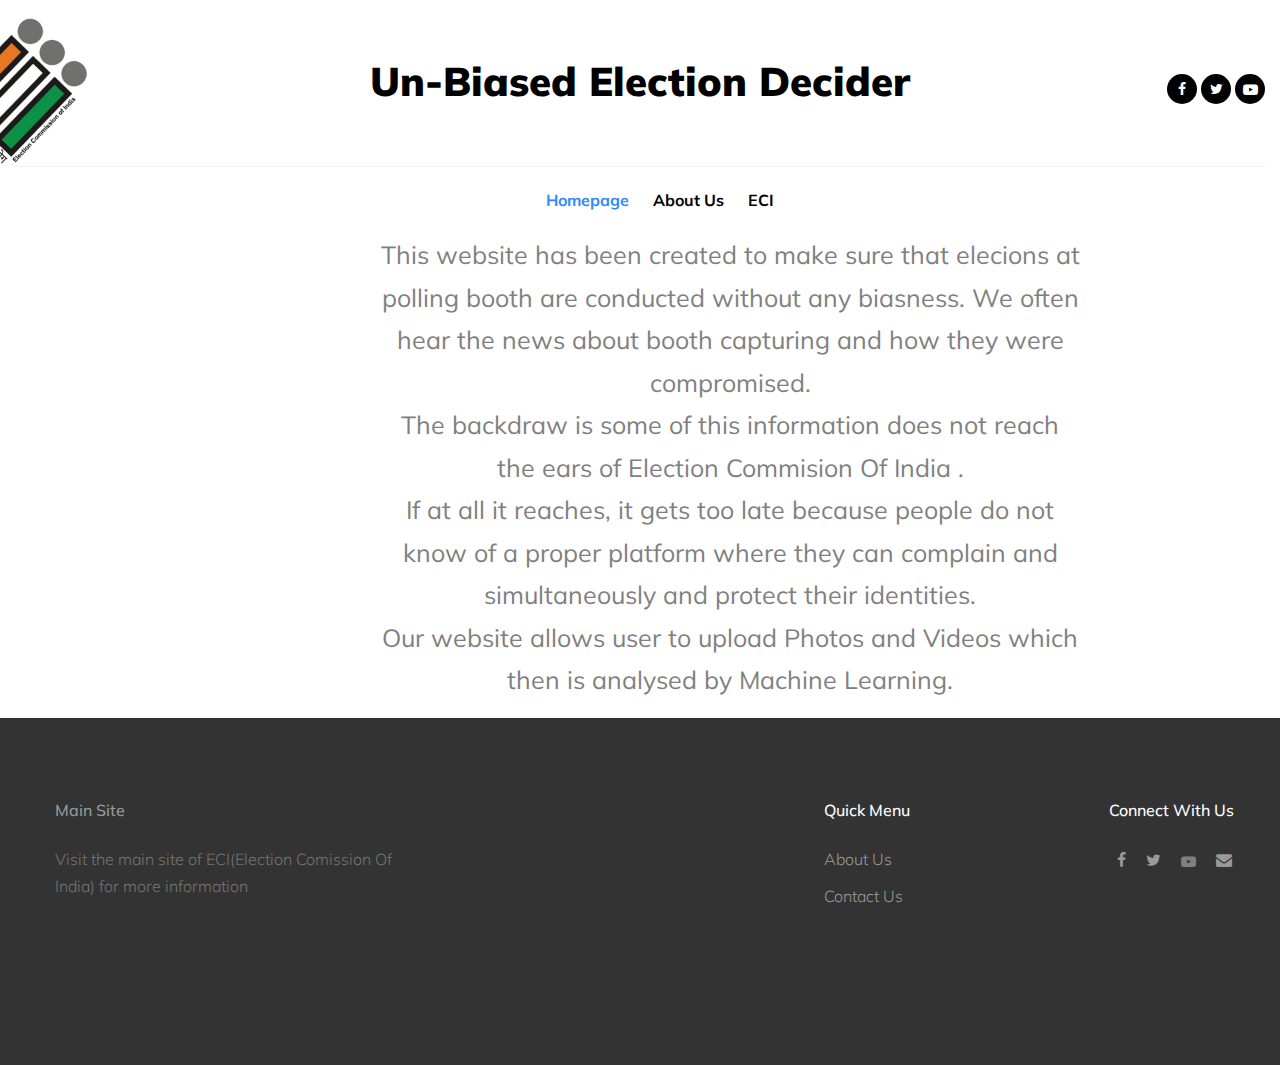
==== commit 89013bb2: "Location" ====
--- a/about.html
+++ b/about.html
@@ -1,7 +1,8 @@
- <!DOCTYPE html>
-<html lang="en">
+<!DOCTYPE html>
+<html lang="en-US">
   <head>
-    <title>Hikers Blog &mdash; Colorlib Website Template</title>
+    <title>Un-Biased Election Decider</title>
+    <link rel="icon" href="images/election4.png" type="image/png">
     <meta charset="utf-8">
     <meta name="viewport" content="width=device-width, initial-scale=1, shrink-to-fit=no">
 
@@ -18,9 +19,10 @@
     <link rel="stylesheet" href="css/aos.css">
 
     <link rel="stylesheet" href="css/style.css">
+    <link rel="stylesheet" href="https://cdnjs.cloudflare.com/ajax/libs/font-awesome/4.7.0/css/font-awesome.min.css">
   </head>
   <body>
-  
+      
   <div class="site-wrap">
 
     <div class="site-mobile-menu">
@@ -37,14 +39,17 @@
         <div class="row align-items-center">
 
           <div class="col-6 col-xl-6 logo">
-            <h1 class="mb-0"><a href="index.html" class="text-black h2 mb-0">Hikers</a></h1>
+            <h1 class="mb-0"><a href="index.html" class="text-black h2 mb-0">Un-Biased Election Decider</a></h1>
+            
           </div>
+          <div><img src="images/ECI.png" alt="ECI Logo" style="width:150px; height:150px; margin-left:-700px;"></div>
+          
           
           <div class="col-6 mr-auto py-3 text-right" style="position: relative; top: 3px;">
             <div class="social-icons d-inline">
-              <a href="#"><span class="icon-facebook"></span></a>
-              <a href="#"><span class="icon-twitter"></span></a>
-              <a href="#"><span class="icon-instagram"></span></a>
+              <a href="https://www.facebook.com/pg/ECI/posts/"><span class="icon-facebook"></span></a>
+              <a href="https://twitter.com/indiaeci?lang=en"><span class="icon-twitter"></span></a>
+              <a href="https://www.youtube.com/eci/"><span class="fa fa-youtube-play" style="font-size:15px;color:white"></span></a>
             </div>
             <a href="#" class="site-menu-toggle js-menu-toggle text-black d-inline-block d-xl-none"><span class="icon-menu h3"></span></a></div>
           </div>
@@ -53,19 +58,14 @@
             <nav class="site-navigation text-center " role="navigation">
 
               <ul class="site-menu js-clone-nav mx-auto d-none d-lg-block mb-0">
-                <li><a href="index.html">Homepage</a></li>
-                <li><a href="category.html">Lifestyle</a></li>
-                <li class="has-children">
-                  <a href="category.html">Inspiration</a>
-                  <ul class="dropdown">
-                    <li><a href="category.html">Architect</a></li>
-                    <li><a href="category.html">Minimal</a></li>
-                    <li><a href="category.html">Interior</a></li>
-                    <li><a href="category.html">Furniture</a></li>
-                  </ul>
+                <li class="active"><a href="index.html">Homepage</a></li>
+                <li><a href="about.html">About Us</a></li>
+                
+                
+    
                 </li>
-                <li><a href="category.html">Technology</a></li>
-                <li><a href="category.html">Latest</a></li>
+                <li><a target="_blank" href="https://eci.gov.in/">ECI</a></li>
+            
               </ul>
             </nav>
           </div>
@@ -74,160 +74,69 @@
       </div>
     </header>
 
+<div style="width:700px;text-align:center;margin-left:380px;font-size:25px;">
+  <p><b>This website has been created to make sure that elecions at polling booth are conducted without any biasness.
+      We often hear the news about booth capturing and how they were compromised.
+      <br>
+       The backdraw is some of this information does not reach the ears of Election Commision Of India .
+       <br>
+      If at all it reaches, it gets too late because people do not know of a proper platform where they can complain and simultaneously and protect their identities. 
+      <br>
+      Our website allows user to upload Photos and Videos which then is analysed by Machine Learning.</b></p>
+</div>
+    
+<div class="site-footer">
+    <div class="container">
+      <div class="row mb-5">
+        <div class="col-md-4">
+          <h3 class="footer-heading mb-4"><a href="https://eci.gov.in/">Main Site</a></h3>
+          <p>Visit the main site of ECI(Election Comission Of India) for more information</p>
+        </div>
+        <div class="col-md-3 ml-auto">
+          <h3 class="footer-heading mb-4">Quick Menu</h3>
+          <ul class="list-unstyled float-left mr-5">
+            <li><a href="#">About Us</a></li>
+            <li><a href="#">Contact Us</a></li>
+           
+          </ul>
+          
+        </div>
+        
 
-    <div class="site-cover site-cover-sm same-height overlay single-page" style="background-image: url('images/hero_1.jpg');">
-      <div class="container">
-        <div class="row same-height justify-content-center">
-          <div class="col-md-12 col-lg-10">
-            <div class="post-entry text-center">
-              <h1 class="mb-4">About Us</h1>
-            </div>
+          <div>
+            <h3 class="footer-heading mb-4">Connect With Us</h3>
+            <p>
+              <a href="https://www.facebook.com/pg/ECI/posts/"><span class="icon-facebook p-2"></span></a>
+              <a href="https://twitter.com/indiaeci?lang=en"><span class="icon-twitter p-2"></span></a>
+              <a href="https://www.youtube.com/eci/"><span class="fa fa-youtube-play p-2" style="font-size:15px;color:grey"></span></a>
+              <a href="#"><span class="icon-envelope p-2"></span></a>
+            </p>
           </div>
         </div>
       </div>
-    </div>
-    
-    <div class="site-section">
-      <div class="container">
-        <div class="row">
-          <div class="col-md-6">
-            <img src="images/img_1.jpg" alt="Image" class="img-fluid">
-          </div>
-          <div class="col-md-5 ml-auto">
-            <h2>About Us</h2>
-            <p class="mb-4">Lorem ipsum dolor sit amet, consectetur adipisicing elit. Ea voluptate odit corrupti vitae cupiditate explicabo, soluta quibusdam necessitatibus, provident reprehenderit, dolorem saepe non eligendi possimus autem repellendus nesciunt, est deleniti libero recusandae officiis. Voluptatibus quisquam voluptatum expedita recusandae architecto quibusdam.</p>
-            
-            <ul class="ul-check list-unstyled success">
-              <li>Onsectetur adipisicing elit</li>
-              <li>Dolorem saepe non eligendi possimus</li>
-              <li>Voluptate odit corrupti vitae</li>
-            </ul>
-          </div>
+      <div class="row">
+        <div class="col-12 text-center">
+          
         </div>
       </div>
     </div>
+  </div>
+  
+</div>
 
-    <div class="site-section">
-      <div class="container">
-        <div class="row">
-          <div class="col-md-6 order-md-2">
-            <img src="images/img_1.jpg" alt="Image" class="img-fluid">
-          </div>
-          <div class="col-md-5 mr-auto order-md-1">
-            <h2>We Love To Explore</h2>
-            <p>Lorem ipsum dolor sit amet, consectetur adipisicing elit. Ea voluptate odit corrupti vitae cupiditate explicabo, soluta quibusdam necessitatibus, provident reprehenderit, dolorem saepe non eligendi possimus autem repellendus nesciunt, est deleniti libero recusandae officiis. Voluptatibus quisquam voluptatum expedita recusandae architecto quibusdam.</p>
-            <ul class="ul-check list-unstyled success">
-              <li>Onsectetur adipisicing elit</li>
-              <li>Dolorem saepe non eligendi possimus</li>
-              <li>Voluptate odit corrupti vitae</li>
-            </ul>
-          </div>
-        </div>
-      </div>
-    </div>
+<script src="js/jquery-3.3.1.min.js"></script>
+<script src="js/jquery-migrate-3.0.1.min.js"></script>
+<script src="js/jquery-ui.js"></script>
+<script src="js/popper.min.js"></script>
+<script src="js/bootstrap.min.js"></script>
+<script src="js/owl.carousel.min.js"></script>
+<script src="js/jquery.stellar.min.js"></script>
+<script src="js/jquery.countdown.min.js"></script>
+<script src="js/jquery.magnific-popup.min.js"></script>
+<script src="js/bootstrap-datepicker.min.js"></script>
+<script src="js/aos.js"></script>
 
-    <div class="site-section">
-      <div class="container">
-        <div class="row mb-5 justify-content-center">
-          <div class="col-md-5 text-center">
-            <h2>Our Editors</h2>
-            <p>Lorem ipsum dolor sit amet, consectetur adipisicing elit. Delectus commodi blanditiis, soluta magnam atque laborum ex qui recusandae</p>
-          </div>
-        </div>
-        <div class="row">
-          <div class="col-md-6 col-lg-4 mb-5 text-center">
-            <img src="images/person_1.jpg" alt="Image" class="img-fluid w-50 rounded-circle mb-4">
-            <h2 class="mb-3">Kate Hampton</h2>
-            <p>Lorem ipsum dolor sit amet, consectetur adipisicing elit. Earum neque nobis eos quam necessitatibus rerum aliquid est tempore, cupiditate iure at voluptatum dolore, voluptates. Debitis accusamus, beatae ipsam excepturi mollitia.</p>
-          </div>
-
-          <div class="col-md-6 col-lg-4 mb-5 text-center">
-            <img src="images/person_2.jpg" alt="Image" class="img-fluid w-50 rounded-circle mb-4">
-            <h2 class="mb-3">Richard Cook</h2>
-            <p>Lorem ipsum dolor sit amet, consectetur adipisicing elit. Earum neque nobis eos quam necessitatibus rerum aliquid est tempore, cupiditate iure at voluptatum dolore, voluptates. Debitis accusamus, beatae ipsam excepturi mollitia.</p>
-          </div>
-
-          <div class="col-md-6 col-lg-4 mb-5 text-center">
-            <img src="images/person_3.jpg" alt="Image" class="img-fluid w-50 rounded-circle mb-4">
-            <h2 class="mb-3">Kevin Peters</h2>
-            <p>Lorem ipsum dolor sit amet, consectetur adipisicing elit. Earum neque nobis eos quam necessitatibus rerum aliquid est tempore, cupiditate iure at voluptatum dolore, voluptates. Debitis accusamus, beatae ipsam excepturi mollitia.</p>
-          </div>
-        </div>
-      </div>
-    </div>
-    
-    <div class="site-footer">
-      <div class="container">
-        <div class="row mb-5">
-          <div class="col-md-4">
-            <h3 class="footer-heading mb-4">About Us</h3>
-            <p>Lorem ipsum dolor sit amet, consectetur adipisicing elit. Placeat reprehenderit magnam deleniti quasi saepe, consequatur atque sequi delectus dolore veritatis obcaecati quae, repellat eveniet omnis, voluptatem in. Soluta, eligendi, architecto.</p>
-          </div>
-          <div class="col-md-3 ml-auto">
-            <h3 class="footer-heading mb-4">Quick Menu</h3>
-            <ul class="list-unstyled float-left mr-5">
-              <li><a href="#">About Us</a></li>
-              <li><a href="#">Advertise</a></li>
-              <li><a href="#">Careers</a></li>
-              <li><a href="#">Subscribes</a></li>
-            </ul>
-            <ul class="list-unstyled float-left">
-              <li><a href="#">Travel</a></li>
-              <li><a href="#">Lifestyle</a></li>
-              <li><a href="#">Sports</a></li>
-              <li><a href="#">Nature</a></li>
-            </ul>
-          </div>
-          <div class="col-md-4">
-            <div class="mb-5">
-              <h3 class="footer-heading mb-4">Subscribe</h3>
-              <form action="" method="post" class="form-footer-subscribe">
-                <div class="form-group d-flex">
-                  <input type="text" class="form-control">
-                  <input type="submit" class="btn btn-primary text-white" value="Subscribe">
-                </div>
-              </form>
-            </div>
-
-            <div>
-              <h3 class="footer-heading mb-4">Connect With Us</h3>
-              <p>
-                <a href="#"><span class="icon-facebook pt-2 pr-2 pb-2 pl-0"></span></a>
-                <a href="#"><span class="icon-twitter p-2"></span></a>
-                <a href="#"><span class="icon-instagram p-2"></span></a>
-                <a href="#"><span class="icon-rss p-2"></span></a>
-                <a href="#"><span class="icon-envelope p-2"></span></a>
-              </p>
-            </div>
-          </div>
-        </div>
-        <div class="row">
-          <div class="col-12 text-center">
-            <p>
-              <!-- Link back to Colorlib can't be removed. Template is licensed under CC BY 3.0. -->
-              Copyright &copy; <script>document.write(new Date().getFullYear());</script> All rights reserved | This template is made with <i class="icon-heart text-danger" aria-hidden="true"></i> by <a href="https://colorlib.com" target="_blank" >Colorlib</a>
-              <!-- Link back to Colorlib can't be removed. Template is licensed under CC BY 3.0. -->
-              </p>
-          </div>
-        </div>
-      </div>
-    </div>
-    
-  </div>
-
-  <script src="js/jquery-3.3.1.min.js"></script>
-  <script src="js/jquery-migrate-3.0.1.min.js"></script>
-  <script src="js/jquery-ui.js"></script>
-  <script src="js/popper.min.js"></script>
-  <script src="js/bootstrap.min.js"></script>
-  <script src="js/owl.carousel.min.js"></script>
-  <script src="js/jquery.stellar.min.js"></script>
-  <script src="js/jquery.countdown.min.js"></script>
-  <script src="js/jquery.magnific-popup.min.js"></script>
-  <script src="js/bootstrap-datepicker.min.js"></script>
-  <script src="js/aos.js"></script>
-
-  <script src="js/main.js"></script>
-    
-  </body>
+<script src="js/main.js"></script>
+  
+</body>
 </html>--- a/css/style.css
+++ b/css/style.css
@@ -846,7 +846,7 @@
   .tags li {
     padding: 0;
     margin: 0 4px 4px 0;
-    float: left;
+    
     display: inline-block; }
     .tags li a {
       float: left;
